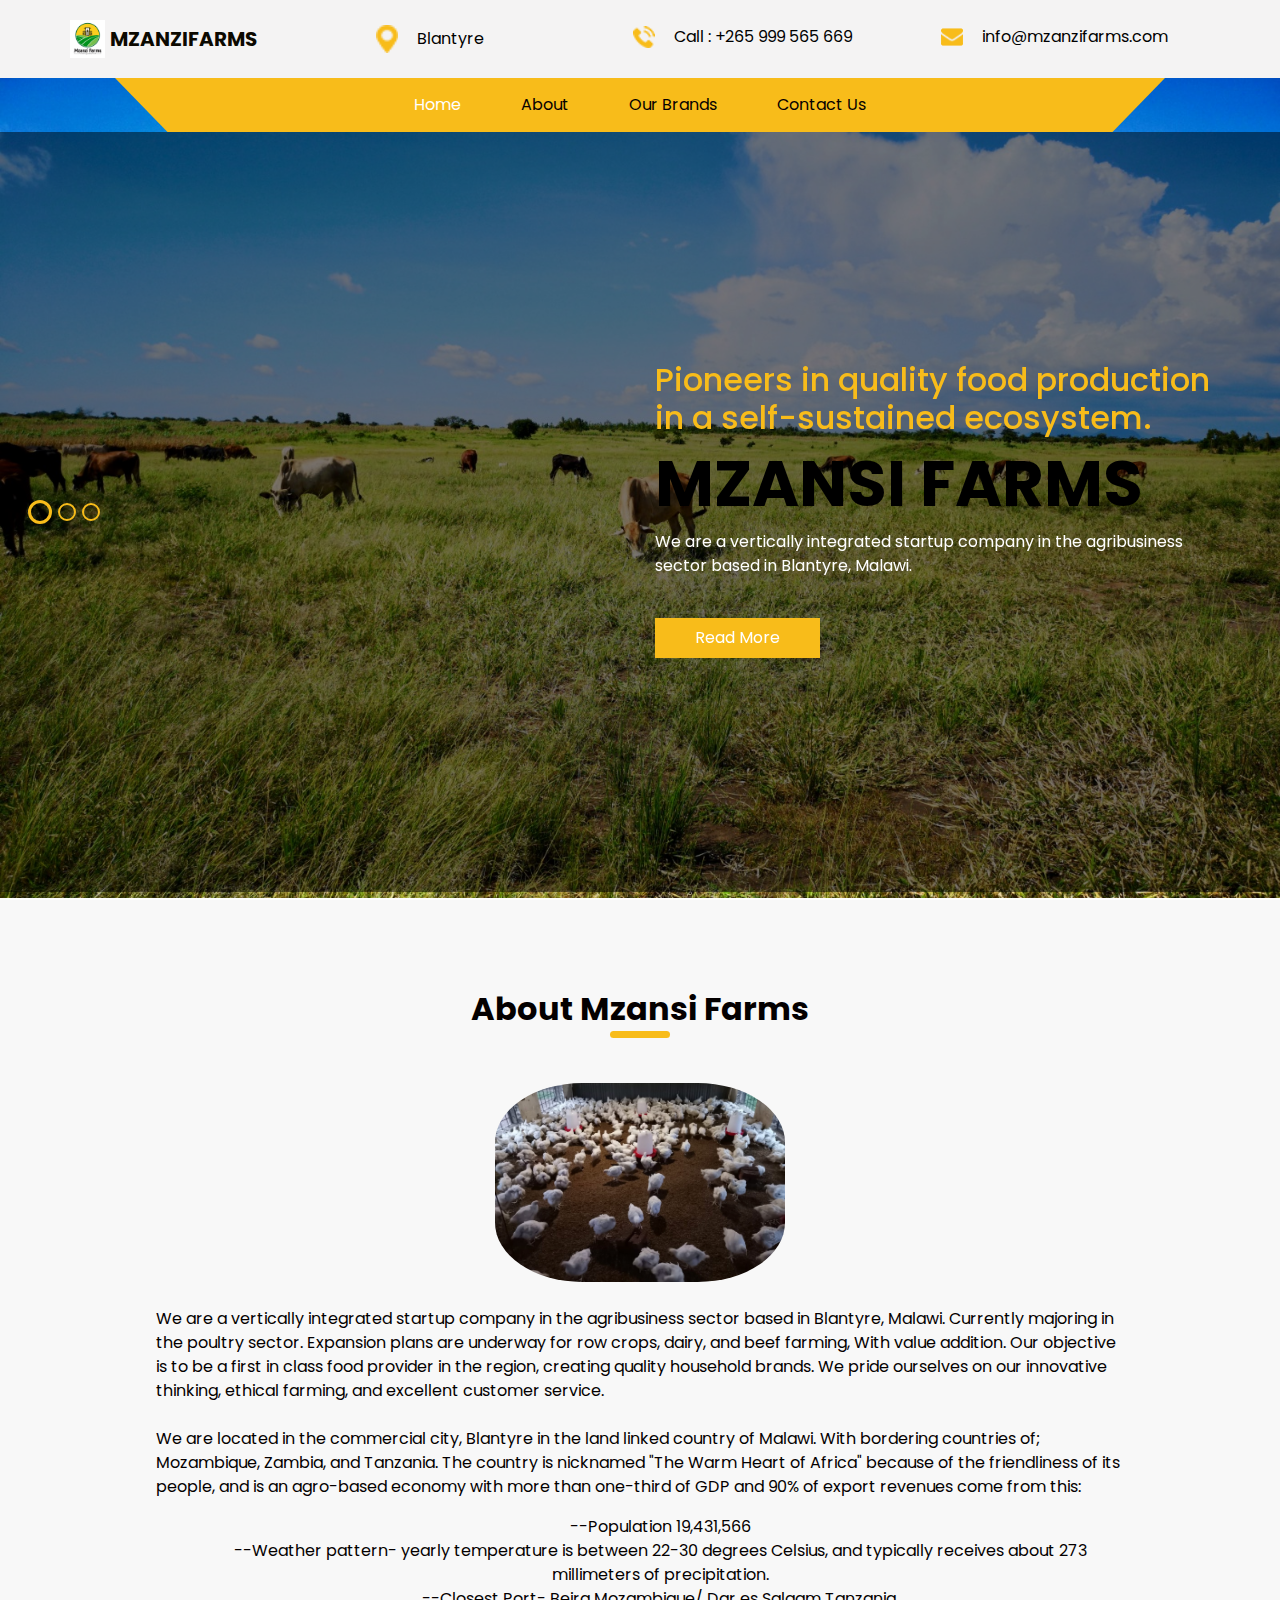
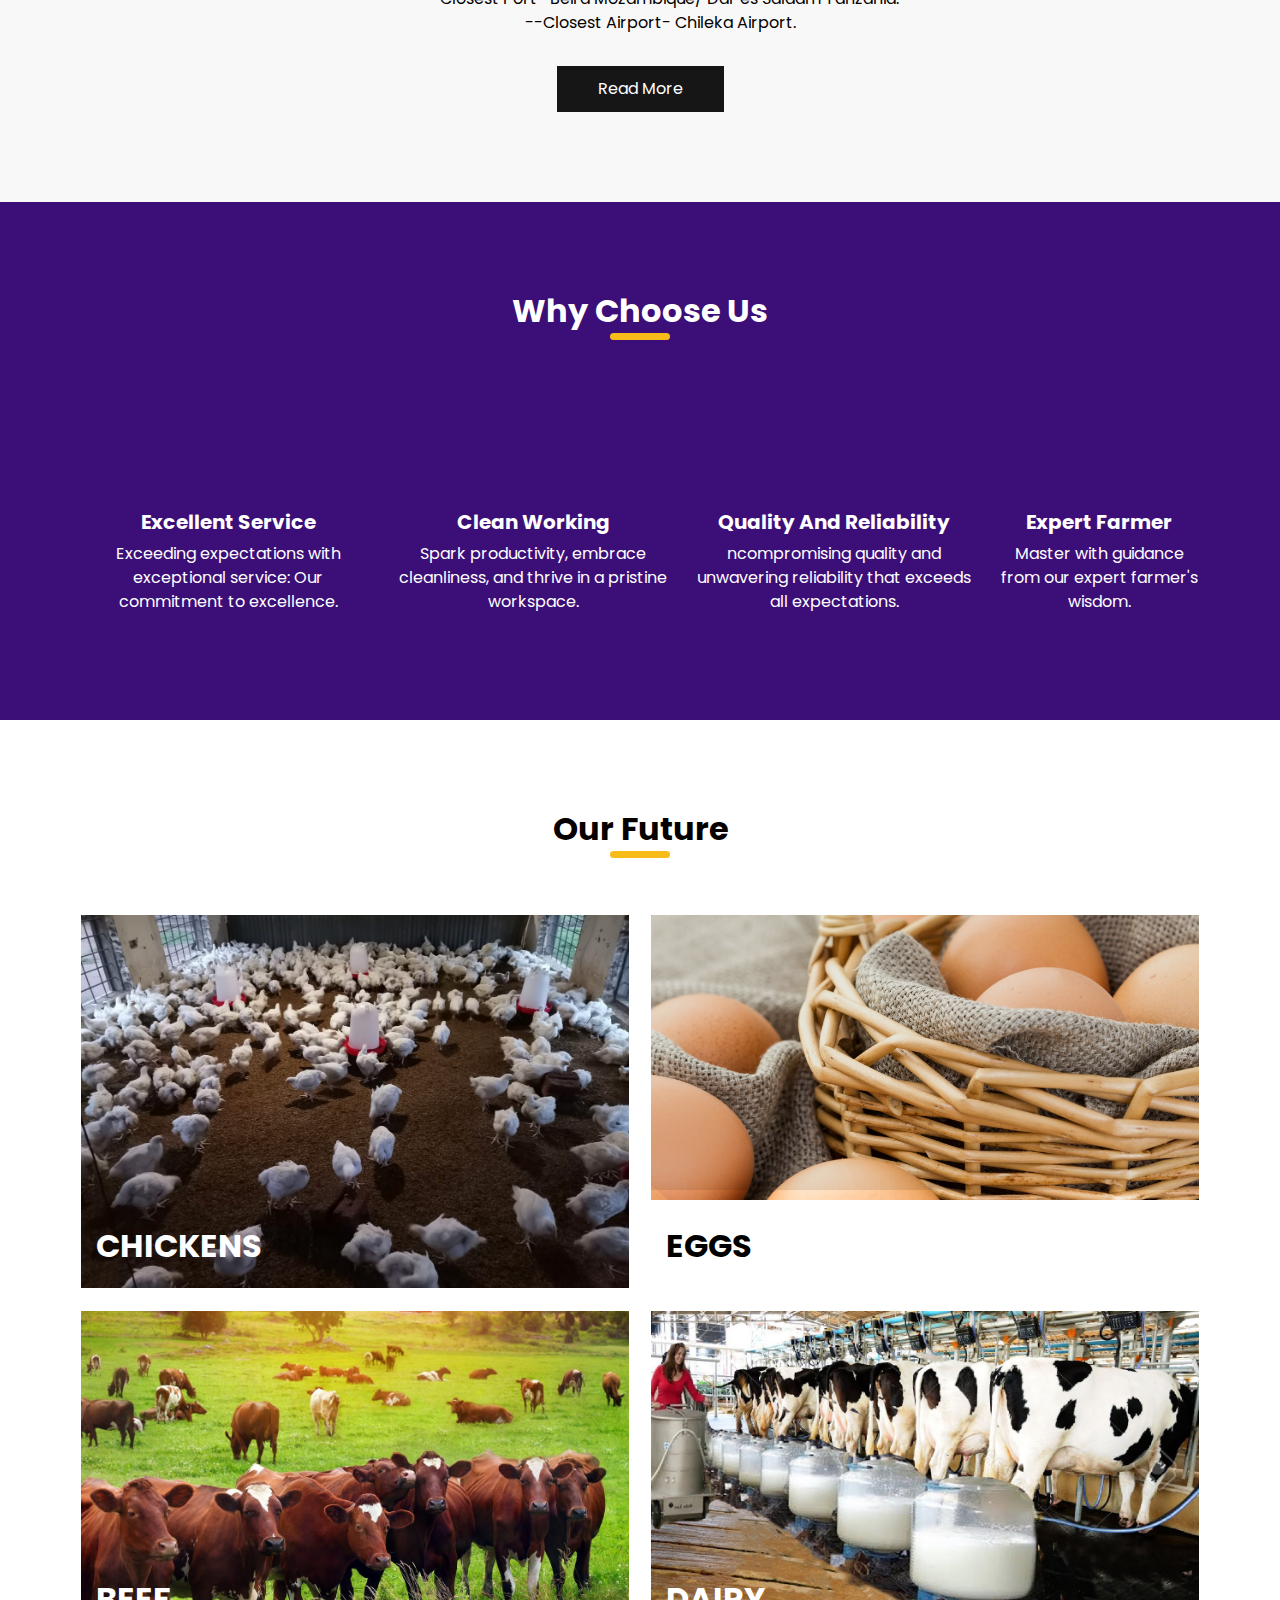
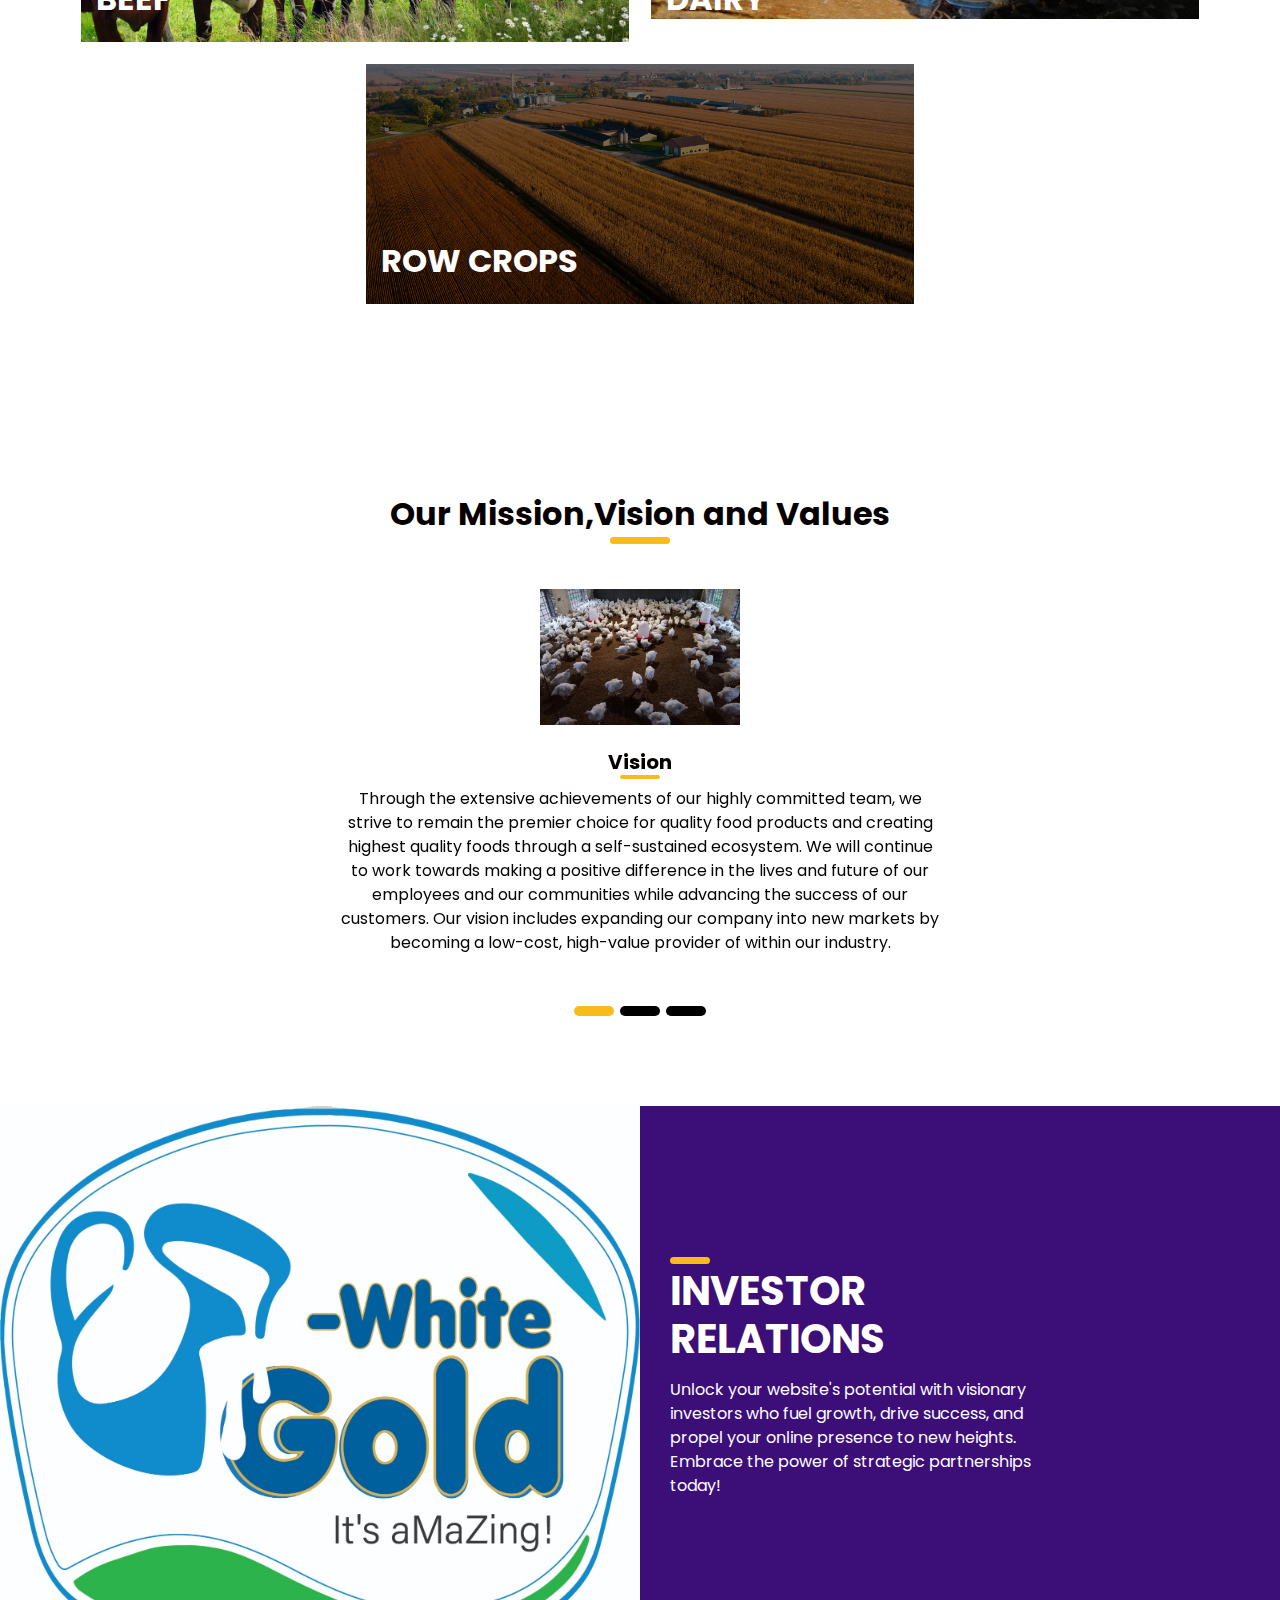
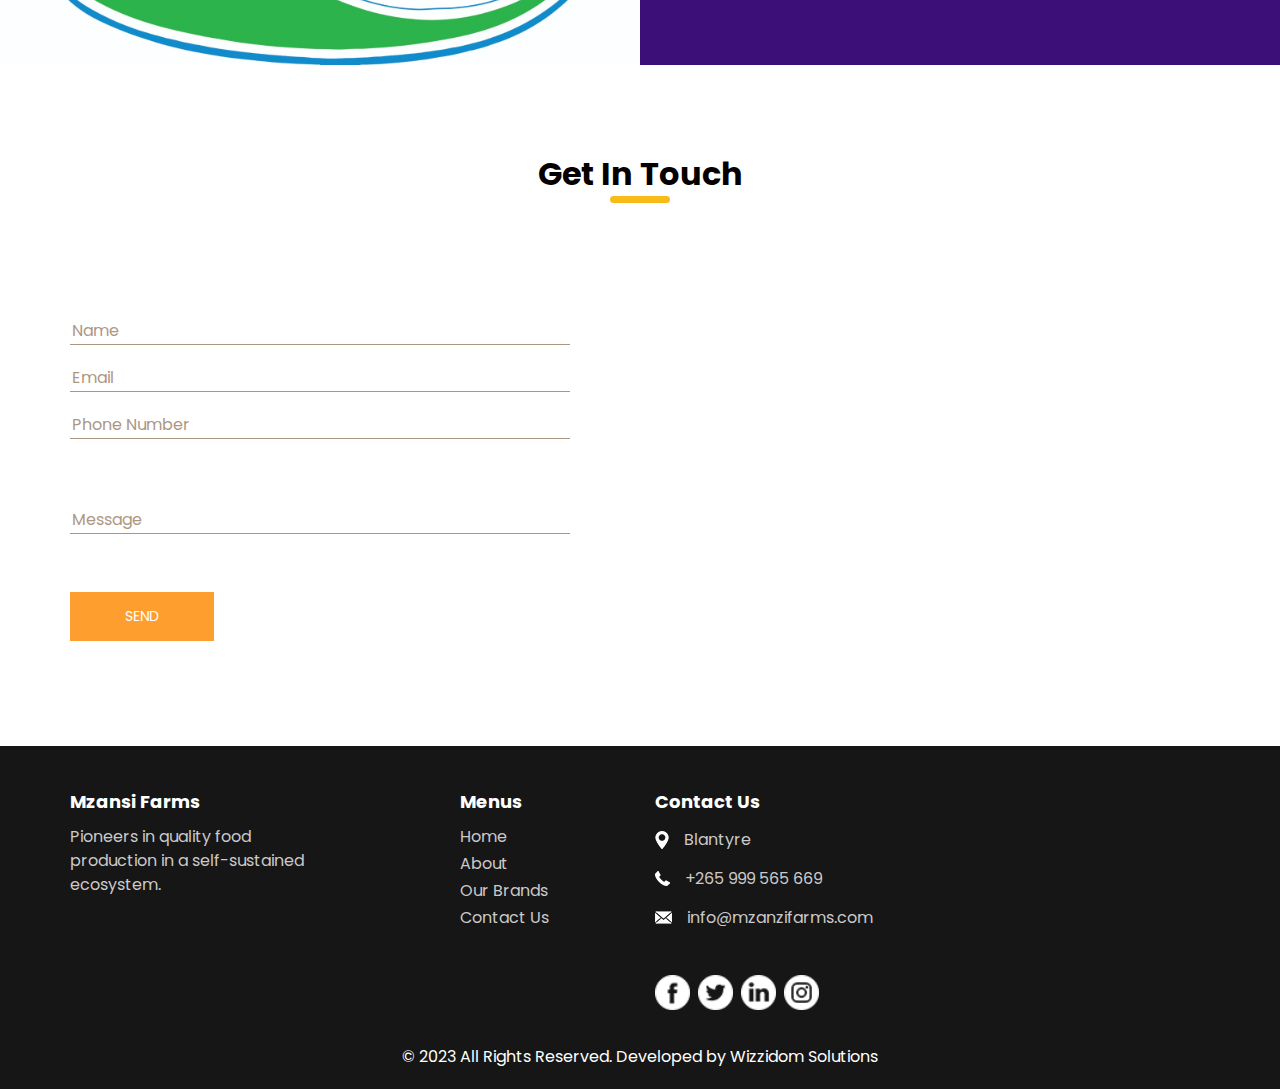
==== index.html @ f7528b9f "Add files via upload" ====
<!DOCTYPE html>
<html>

<head>
  <!-- Basic -->
  <meta charset="utf-8" />
  <meta http-equiv="X-UA-Compatible" content="IE=edge" />
  <!-- Mobile Metas -->
  <meta name="viewport" content="width=device-width, initial-scale=1, shrink-to-fit=no" />
  <!-- Site Metas -->
  <meta name="keywords" content="" />
  <meta name="description" content="" />
  <meta name="author" content="" />

  <title>Mzansi Farms</title>

  <!-- slider stylesheet -->
  <link rel="stylesheet" type="text/css"
    href="https://cdnjs.cloudflare.com/ajax/libs/OwlCarousel2/2.1.3/assets/owl.carousel.min.css" />

  <!-- bootstrap core css -->
  <link rel="stylesheet" type="text/css" href="css/bootstrap.css" />

  <!-- fonts style -->
  <link href="https://fonts.googleapis.com/css?family=Baloo+Chettan|Dosis:400,600,700|Poppins:400,600,700&display=swap"
    rel="stylesheet" />
  <!-- Custom styles for this template -->
  <link href="css/style.css" rel="stylesheet" />
  <!-- responsive style -->
  <link href="css/responsive.css" rel="stylesheet" />
</head>

<body>
  <div class="hero_area">
    <!-- header section strats -->
    <header class="header_section">
      <div class="container">
        <nav class="navbar navbar-expand-lg custom_nav-container">
          <a class="navbar-brand" href="index.html">
            <img src="images/ac6ddec0-a27c-4e55-ad0d-81074ef2fc40.jpeg" width="500%" alt="" />
            <span>
              mzanzifarms
            </span>
          </a>
          <div class="contact_nav" id="">
            <ul class="navbar-nav ">
              <li class="nav-item">
                <a class="nav-link" href="service.html">
                  <img src="images/location.png" alt="" />
                  <span>Blantyre</span>
                </a>
              </li>
              <li class="nav-item">
                <a class="nav-link" href="service.html">
                  <img src="images/call.png" alt="" />
                  <span>Call : +265 999 565 669</span>
                </a>
              </li>
              <li class="nav-item">
                <a class="nav-link" href="service.html">
                  <img src="images/envelope.png" alt="" />
                  <span>info@mzanzifarms.com</span>
                </a>
              </li>
            </ul>
          </div>
        </nav>
      </div>

    </header>
    <!-- end header section -->
    <!-- slider section -->
    <section class=" slider_section position-relative">
      <div class="container">
        <div class="custom_nav2">
          <nav class="navbar navbar-expand-lg custom_nav-container ">
            <button class="navbar-toggler" type="button" data-toggle="collapse" data-target="#navbarSupportedContent"
              aria-controls="navbarSupportedContent" aria-expanded="false" aria-label="Toggle navigation">
              <span class="navbar-toggler-icon"></span>
            </button>

            <div class="collapse navbar-collapse" id="navbarSupportedContent">
              <div class="d-flex  flex-column flex-lg-row align-items-center">
                <ul class="navbar-nav  ">
                  <li class="nav-item active">
                    <a class="nav-link" href="index.html">Home <span class="sr-only">(current)</span></a>
                  </li>
                  <li class="nav-item">
                    <a class="nav-link" href="#about">About </a>
                  </li>
                  <li class="nav-item">
                    <a class="nav-link" href="service.html">Our Brands </a>
                  </li>
                  <li class="nav-item">
                    <a class="nav-link" href="#contact">Contact Us</a>
                  </li>
                 
                </ul>
              
              </div>
            </div>
          </nav>
        </div>
      </div>
      <div class="slider_container">
        <div id="carouselExampleIndicators" class="carousel slide" data-ride="carousel">
          <ol class="carousel-indicators">
            <li data-target="#carouselExampleIndicators" data-slide-to="0" class="active"></li>
            <li data-target="#carouselExampleIndicators" data-slide-to="1"></li>
            <li data-target="#carouselExampleIndicators" data-slide-to="2"></li>
          </ol>
          <div class="carousel-inner">
            <div class="carousel-item active">
              <div class="container">
                <div class="row">
                  <div class="col-lg-6 col-md-7 offset-md-6 offset-md-5">
                    <div class="detail-box">
                      <h2>
                        Pioneers in quality food production in a self-sustained ecosystem.
                      </h2>
                      <h1>
                        MZANSI FARMS
                      </h1>
                      <p style="color : white">
                        We are a vertically integrated startup company in the agribusiness sector based in Blantyre, Malawi.
                      </p>
                      <div class="btn-box">
                        <a href="#about" class="btn-1">
                          Read More
                        </a>
                        <!-- <a href="" class="btn-2">
                          Get A Quote
                        </a> -->
                      </div>
                    </div>
                  </div>
                </div>
              </div>
            </div>
            <div class="carousel-item ">
              <div class="container">
                <div class="row">
                  <div class="col-lg-6 col-md-7 offset-md-6 offset-md-5">
                    <div class="detail-box">
                      <h2>
                        Pioneers in quality food production in a self-sustained ecosystem.
                      </h2>
                      <h1>
                        MZANSI FARMS
                      </h1>
                      <p style="color: white;">
                        We are a vertically integrated startup company in the agribusiness sector based in Blantyre, Malawi.
                      </p>
                      <div class="btn-box">
                        <a href="#about" class="btn-1">
                          Read More
                        </a>
                        <!-- <a href="" class="btn-2">
                          Get A Quote
                        </a> -->
                      </div>
                    </div>
                  </div>
                </div>
              </div>
            </div>
            <div class="carousel-item ">
              <div class="container">
                <div class="row">
                  <div class="col-lg-6 col-md-7 offset-md-6 offset-md-5">
                    <div class="detail-box">
                      <h2>
                        Pioneers in quality food production in a self-sustained ecosystem.
                      </h2>
                      <h1>
                        MZANSI FARMS
                      </h1>
                      <p style="color: white" >
                        We are a vertically integrated startup company in the agribusiness sector based in Blantyre, Malawi.
                      </p>
                      <div class="btn-box">
                        <a href="#about" class="btn-1">
                          Read More
                        </a>
                        <!-- <a href="" class="btn-2">
                          Get A Quote
                        </a> -->
                      </div>
                    </div>
                  </div>
                </div>
              </div>
            </div>
          </div>
        </div>
      </div>
    </section>
    <!-- end slider section -->
  </div>


  <!-- about section -->

  <section class="about_section layout_padding" id="about">
    <div class="container">
      <div class="heading_container">
        <h2>
          About Mzansi Farms
        </h2>
      </div>
      <div class="box">
        <div class="img-box">
          <img src="images/WhatsApp Image 2023-05-08 at 6.39.23 PM (1).jpeg" width="30%" alt="" style="border-radius: 30%;">
        </div>
        <div class="detail-box">
          <p style="text-align: left;">
            We are a vertically integrated startup company in the agribusiness sector based in Blantyre, Malawi. Currently majoring in the poultry sector.
Expansion plans are underway for row crops, dairy, and beef farming, With value addition.
Our objective is to be a first in class food provider in the region, creating quality household brands. We pride ourselves on our innovative thinking, ethical farming, and excellent customer service. 
<br><br>
We are located in the commercial city, Blantyre in the land linked country of Malawi. With bordering countries of; Mozambique, Zambia, and Tanzania. The country is nicknamed "The Warm Heart of Africa" because of the friendliness of its people, and is an agro-based economy with more than one-third of GDP and 90% of export revenues come from this:
<ul style="list-style: none;">
  <li>--Population 19,431,566  </li>
  <li>--Weather pattern- yearly temperature is between 22-30 degrees Celsius, and typically receives about 273 millimeters of precipitation.</li>
  <li>--Closest Port- Beira Mozambique/ Dar es Salaam Tanzania.</li>
  <li>--Closest Airport- Chileka Airport. </li>
</ul>        
</p>
          <a href="about.html">
            Read More
          </a>
        </div>
      </div>
    </div>
  </section>
  <!-- end about section -->




  <!-- Us section -->

  <section class="us_section layout_padding">
    <div class="container">
      <div class="heading_container">
        <h2>
          Why Choose Us
        </h2>
      </div>
      <div class="us_container">
        <div class="box">
          <div class="img-box">
            <img src="https://wizzidom.github.io/agri/images/icon4.png" alt="">
          </div>
          <div class="detail-box">
            <h5>
              Excellent Service
            </h5>
            <p>
              Exceeding expectations with exceptional service: Our commitment to excellence.
            </p>
          </div>
        </div>
        <div class="box">
          <div class="img-box">
            <img src="https://wizzidom.github.io/agri/images/icon2.png" alt="">
          </div>
          <div class="detail-box">
            <h5>
              Clean Working
            </h5>
            <p>
              Spark productivity, embrace cleanliness, and thrive in a pristine workspace.
            </p>
          </div>
        </div>
        <div class="box">
          <div class="img-box">
            <img src="https://wizzidom.github.io/agri/images/icon3.png" alt="">
          </div>
          <div class="detail-box">
            <h5>
              Quality And Reliability
            </h5>
            <p>
              ncompromising quality and unwavering reliability that exceeds all expectations.
            </p>
          </div>
        </div>
        <div class="box">
          <div class="img-box">
            <img src="https://wizzidom.github.io/agri/images/icon1.png" alt="">
          </div>
          <div class="detail-box">
            <h5>
              Expert Farmer
            </h5>
            <p>
              Master with guidance from our expert farmer's wisdom.
            </p>
          </div>
        </div>
      </div>
    </div>
  </section>

  <!-- end us section -->
  <!-- service section -->



  <section class="service_section layout_padding">

    <div class="container">
      <div class="heading_container">
        <h2>
          Our Future
        </h2>
      </div>
      <div class="service_container">
        <div class="box">
          <img src="images/WhatsApp Image 2023-05-08 at 6.39.23 PM (1).jpeg" alt="">
          <h6 class="visible_heading" style="font-size: 2em;">
            Chickens
          </h6>
          <div class="link_box">
            <a href="">
              <img src="images/link.png" alt="">
            </a>
            <h6 >
              Chickens
            </h6>
          </div>
        </div>
        <div class="box">
          <img src="images/slider3.jpg" alt="">
          <h6 class="visible_heading" style="color: black; font-size: 2em;">
            Eggs
          </h6>
          <div class="link_box">
            <a href="">
              <img src="images/link.png" alt="">
            </a>
            <h6>
              Eggs
            </h6>
          </div>
        </div>
        <div class="box">
          <img src="images/beef-cattle-ranching-farming.jpg" alt="">
          <h6 class="visible_heading" style="font-size: 2em;">
            Beef
          </h6>
          <div class="link_box">
            <a href="">
              <img src="images/link.png" alt="">
            </a>
            <h6>
              Beef
            </h6>
          </div>
        </div>
        <div class="box">
          <img src="images/Dairy-Farming.jpg" alt="">
          <h6 class="visible_heading" style="font-size: 2em;">
            Dairy
          </h6>
          <div class="link_box">
            <a href="">
              <img src="images/link.png" alt="">
            </a>
            <h6>
              Dairy
            </h6>
          </div>
        </div>
        <div class="box">
          <img src="images/banner.jpg" alt="">
          <h6 class="visible_heading" style="color: white; font-size: 2em;">
            Row Crops
          </h6>
          <div class="link_box">
            <a href="">
              <img src="images/link.png" alt="">
            </a>
            <h6>
              Row Crops
            </h6>
          </div>
        </div>
     
      </div>
    </div>
  </section>
  
  <!-- end service section -->
  <!-- client section -->

  <section class="client_section layout_padding">
    <div class="container">
      <div class="heading_container">
        <h2>
          Our Mission,Vision and Values
        </h2>
      </div>
      <div id="carouselExample2Indicators" class="carousel slide" data-ride="carousel">
        <ol class="carousel-indicators">
          <li data-target="#carouselExample2Indicators" data-slide-to="0" class="active"></li>
          <li data-target="#carouselExample2Indicators" data-slide-to="1"></li>
          <li data-target="#carouselExample2Indicators" data-slide-to="2"></li>
        </ol>
        <div class="carousel-inner">
          <div class="carousel-item active">
            <div class="box">
              <div class="img-box">
                <img src="images/WhatsApp Image 2023-05-08 at 6.39.23 PM (1).jpeg" alt="">
              </div>
              <div class="detail-box">
                <h5>
                  Vision
                </h5>
                <p>
                  Through the extensive achievements of our highly committed team, we strive to remain the premier choice for quality food products and creating highest quality foods through a self-sustained ecosystem. We will continue to work towards making a positive difference in the lives and future of our employees and our communities while advancing the success of our customers. Our vision includes expanding our company into new markets by becoming a low-cost, high-value provider of within our industry.
                </p>
              </div>
            </div>
          </div>
          <div class="carousel-item">
            <div class="box">
              <div class="img-box">
                <img src="images/WhatsApp Image 2023-05-08 at 6.39.22 PM.jpeg" alt="">
              </div>
              <div class="detail-box">
                <h5>
                  Values
                </h5>
                <p>
                  Every action we take is driven by our key values of integrity, respect, commitment, teamwork & excellence.
                  <br><br>Integrity – we build trust and credibility by demonstrating the highest ethical standards, sound judgment, character, and courage in all our actions.
                  <br><br>Respect – we thrive in an inclusive workplace where each employee can contribute fully to our success through collaboration and teamwork. We treat others as we want to be treated, our associates, suppliers, customers, stakeholders, our communities, and our environment.
                  <br><br>Commitment – we take individual responsibility for meeting our shared goals and honoring our commitments to each other, our customers, our communities, our stakeholders, and our environment.
                  <br><br>Teamwork – Individual goals are secondary to team goals.
                  Excellence – Best in our class.
                </p>
              </div>
            </div>
          </div>
          <div class="carousel-item">
            <div class="box">
              <div class="img-box">
                <img src="images/WhatsApp Image 2023-05-08 at 6.39.24 PM.jpeg" alt="">
              </div>
              <div class="detail-box">
                <h5>
                  Mission
                </h5>
                <p>
                  Pioneers in the production of highest quality foods through a self-sustained ecosystem- Where our passion drives our quality.

Our overall mission is to set the standard for quality in the agriculture industry we operate in while maintaining the highest standards in the areas of:
              <br><br>--Customer satisfaction
              <br><br>--Cost
              <br><br>--Employment
              <br><br>--Ethical conduct


<br><br>We believe this mission can best be accomplished by recognizing and meeting our fundamental responsibilities to our customers, employees, suppliers, and community allies. Our promises to them are outlined below:
                </p>
              </div>
            </div>
          </div>
          <div class="carousel-item">
            <div class="box">
              <div class="img-box">
                <img src="images/WhatsApp Image 2023-05-09 at 3.21.57 PM (1).jpeg" alt="">
              </div>
              <div class="detail-box">
                <h5>
                  To Our Customers
                </h5>
                <p>
                  To our customers, we are committed to providing high quality products that meet customer needs and requirements. We recognize that the quality of our products has a powerful impact on our customers buying patterns and reputation. Therefore, we will strive to continuously improve our operations to deliver safe, effective, and timely products that meet the quality expectations of our customers.

                </p>
              </div>
            </div>
          </div>
          <div class="carousel-item">
            <div class="box">
              <div class="img-box">
                <img src="images/WhatsApp Image 2023-05-09 at 3.21.55 PM.jpeg" alt="">
              </div>
              <div class="detail-box">
                <h5>
                  To Our Employees
                </h5>
                <p>
                  We ensure a cooperative partnership among all employees built upon a framework of mutual trust, respect, dignity, and equal opportunity employment. We are committed to selecting capable, team-oriented people and providing them with challenging work in a safe, open, and participatory environment. We seek input to find the best solutions to problems and methods of making improvements in the workplace. We share information, resources, and ideas, and we develop the skills necessary to maintain an exciting work environment where decisions are made at the lowest appropriate level. Employees are actively encouraged to make suggestions for improving our operations and overall quality of work life.
                </p>
              </div>
            </div>
          </div>
          <div class="carousel-item">
            <div class="box">
              <div class="img-box">
                <img src="images/WhatsApp Image 2023-05-08 at 6.39.26 PM.jpeg" alt="">
              </div>
              <div class="detail-box">
                <h5>
                  To Our Suppliers
                </h5>
                <p>
                  We are committed to developing cooperative relationships with our suppliers and other business partners by conducting our affairs in a fair and equitable manner. We believe in practicing and implementing fair-trade policies with all our partners & employees. Our business dealings will focus on recognizing critical mutual interests, including quality, the environment, cost, delivery, and continuous improvement.
                </p>
              </div>
            </div>
          </div>
          <div class="carousel-item">
            <div class="box">
              <div class="img-box">
                <img src="images/WhatsApp Image 2023-05-08 at 6.39.25 PM.jpeg" alt="">
              </div>
              <div class="detail-box">
                <h5>
                  To Our Community
                </h5>
                <p>
                  We firmly believe that a determining factor to our future success and security is the spirit and vitality of our community. Therefore, we are committed to acting as a responsible corporate citizen by actively supporting efforts concerned with the health of our local community, environment, and society.     </p>
              </div>
            </div>
          </div>
        </div>
      </div>

    </div>
  </section>

  <!-- end client section -->

  <!-- result section -->

  <section class="result_section">
    <div class="container-fluid">
      <div class="row">
        <div class="col-md-6 px-0">
          <div class="img-box">
            <img src="images/c4b598d7-2457-4222-a60f-d0d8b9b05203.jpeg" alt="">
          </div>
        </div>
        <div class="col-lg-4 col-md-5">
          <div class="detail-box">
            <h2>
              INVESTOR <br>
              RELATIONS
            </h2>
            <p>
              Unlock your website's potential with visionary investors who fuel growth, drive success, and propel your online presence to new heights. Embrace the power of strategic partnerships today!
            </p>
            <!-- <a href="#">
              More Info
            </a> -->
          </div>
        </div>
      </div>
    </div>
  </section>

  <!-- end result section -->


  <!-- contact section -->
  <section class="contact_section layout_padding" id="contacts">
    <div class="container">
      <div class="heading_container">
        <h2>
          <span>
            Get In Touch
          </span>
        </h2>
      </div>
      <div class="layout_padding2-top">
        <div class="row">
          <div class="col-md-6 ">
            <form action="https://formsubmit.co/info@mzanzifarms.com" method="POST">
              <div class="contact_form-container">
                <div>
                  <div>
                    <input type="text" placeholder="Name" required/>
                  </div>
                  <div>
                    <input type="email" placeholder="Email" required />
                  </div>
                  <div>
                    <input type="text" placeholder="Phone Number" />
                  </div>
                  <div class="mt-5">
                    <input type="text" placeholder="Message" required />
                  </div>
                  <div class="mt-5">
                    <button type="submit">
                      Send
                    </button>
                  </div>
                </div>
              </div>
            </form>
          </div>
          <div class="col-md-6">
            <div class="map_container">
              <div class="map-responsive">
                <iframe
                  src="https://www.google.com/maps/embed/v1/place?key=AIzaSyA0s1a7phLN0iaD6-UE7m4qP-z21pH0eSc&q=Eiffel+Tower+Paris+France"
                  width="600" height="300" frameborder="0" style="border:0; width: 100%; height:100%"
                  allowfullscreen></iframe>
              </div>
            </div>
          </div>
        </div>
      </div>
    </div>
  </section>
  <!-- end contact section -->


  <!-- info section -->

  <section class="info_section layout_padding2-top">
    <div class="container">

    </div>
    <div class="container">
      <div class="row">
        <div class="col-md-3">
          <h6>
             Mzansi Farms
          </h6>
          <p>
            Pioneers in quality food production in a self-sustained ecosystem.
          </p>
        </div>
        <div class="col-md-2 offset-md-1">
          <h6>
            Menus
          </h6>
          <ul>
            <li class=" active">
              <a class="" href="index.html">Home <span class="sr-only">(current)</span></a>
            </li>
            <li class="">
              <a class="" href="#about">About </a>
            </li>
            <li class="">
              <a class="" href="service.html">Our Brands </a>
            </li>
            <li class="">
              <a class="" href="#contacts">Contact Us</a>
            </li>
          
          </ul>
        </div>
        <!-- <div class="col-md-3">
          <h6>
            Useful Links
          </h6>
          <ul>
            <li>
              <a href="">
                Adipiscing
              </a>
            </li>
            <li>
              <a href="">
                Elit, sed
              </a>
            </li>
            <li>
              <a href="">
                do Eiusmod
              </a>
            </li>
            <li>
              <a href="">
                Tempor
              </a>
            </li>
            <li>
              <a href="">
                incididunt
              </a>
            </li>
          </ul>
        </div> -->
        <div class="col-md-3">
          <h6>
            Contact Us
          </h6>
          <div class="info_link-box">
            <a href="">
              <img src="images/location-white.png" alt="">
              <span>  Blantyre</span>
            </a>
            <a href="">
              <img src="images/call-white.png" alt="">
              <span>+265 999 565 669</span>
            </a>
            <a href="">
              <img src="images/mail-white.png" alt="">
              <span> info@mzanzifarms.com</span>
            </a>
          </div>
          <div class="info_social">
            <div>
              <a href="">
                <img src="images/facebook-logo-button.png" alt="">
              </a>
            </div>
            <div>
              <a href="">
                <img src="images/twitter-logo-button.png" alt="">
              </a>
            </div>
            <div>
              <a href="">
                <img src="images/linkedin.png" alt="">
              </a>
            </div>
            <div>
              <a href="">
                <img src="images/instagram.png" alt="">
              </a>
            </div>
          </div>
        </div>
      </div>
    </div>
  </section>

  <!-- end info section -->


  <!-- footer section -->
  <section class="container-fluid footer_section ">
    <p>
      &copy; 2023 All Rights Reserved. Developed by
      <a href="https://wizzidom.github.io/wizzidom">Wizzidom Solutions</a>
    </p>
  </section>
  <!-- footer section -->

  <script type="text/javascript" src="js/jquery-3.4.1.min.js"></script>
  <script type="text/javascript" src="js/bootstrap.js"></script>

  <script>
    function openNav() {
      document.getElementById("myNav").classList.toggle("menu_width");
      document
        .querySelector(".custom_menu-btn")
        .classList.toggle("menu_btn-style");
    }
  </script>
</body>

</html>
---- css/style.css ----
body {
  font-family: "Poppins", sans-serif;
  color: #040000;
  background-color: #ffffff;
}

.layout_padding {
  padding: 90px 0;
}

.layout_padding2 {
  padding: 45px 0;
}

.layout_padding2-top {
  padding-top: 45px;
}

.layout_padding2-bottom {
  padding-bottom: 45px;
}

.layout_padding-top {
  padding-top: 90px;
}

.layout_padding-bottom {
  padding-bottom: 90px;
}

.heading_container {
  display: -webkit-box;
  display: -ms-flexbox;
  display: flex;
  -webkit-box-pack: center;
      -ms-flex-pack: center;
          justify-content: center;
  text-align: center;
  margin-bottom: 45px;
}

.heading_container h2 {
  font-weight: bold;
  display: -webkit-box;
  display: -ms-flexbox;
  display: flex;
  position: relative;
  padding-bottom: 10px;
  margin: 0;
}

.heading_container h2::before {
  content: "";
  position: absolute;
  bottom: 0;
  left: 50%;
  width: 60px;
  height: 7px;
  border-radius: 10px;
  background-color: #f8bc1a;
  -webkit-transform: translateX(-50%);
          transform: translateX(-50%);
}

/*header section*/
.hero_area {
  height: 100vh;
  background: -webkit-gradient(linear, left top, right top, from(rgba(255, 255, 255, 0)), to(rgba(255, 255, 255, 0))), url(../images/hero-bg.jpg);
  background: linear-gradient(to right, rgba(255, 255, 255, 0), rgba(255, 255, 255, 0)), url(../images/hero-bg.jpg);
  background-repeat: no-repeat;
  background-size: cover;
  background-position: right bottom;
}

.sub_page .hero_area {
  height: auto;
}

.sub_page .slider_section {
  background: none;
}

.sub_page.about_page .slider_section {
  background-color: #f8f8f8;
}

.header_section {
  background-color: #f4f3f3;
}

.header_section .nav_container {
  margin: 0 auto;
}

.custom_nav-container .contact_nav {
  width: 95%;
  margin-right: auto;
}

.custom_nav-container .contact_nav .nav-item {
  -webkit-box-flex: 1;
      -ms-flex: 1;
          flex: 1;
}

.custom_nav-container .contact_nav .nav-item .nav-link {
  padding: 0px 25px;
  color: #000000;
  text-align: center;
}

.custom_nav-container .contact_nav .nav-item .nav-link img {
  width: 22px;
  margin-right: 15px;
}

.custom_nav2 {
  padding: 0 45px;
}

.custom_nav2 .custom_nav-container {
  padding: 5px 0;
  
  background-color: #f8bc1a;
  -webkit-clip-path: polygon(0 0, 100% 0%, 95% 100%, 5% 100%);
          clip-path: polygon(0 0, 100% 0%, 95% 100%, 5% 100%);
}

.custom_nav2 .navbar-expand-lg .navbar-nav .nav-item .nav-link {
  padding: 10px 30px;
  color: #070101;
  text-align: center;
  position: relative;
}

.custom_nav2 .navbar-expand-lg .navbar-nav .nav-item.active .nav-link, .custom_nav2 .navbar-expand-lg .navbar-nav .nav-item:hover .nav-link {
  color: #ffffff;
}

.custom_nav2 #navbarSupportedContent {
  -webkit-box-pack: center;
      -ms-flex-pack: center;
          justify-content: center;
}

a,
a:hover,
a:focus {
  text-decoration: none;
}

a:hover,
a:focus {
  color: initial;
}

.btn,
.btn:focus {
  outline: none !important;
  -webkit-box-shadow: none;
          box-shadow: none;
}

.custom_nav-container .nav_search-btn {
  background-image: url(../images/search-icon-black.png);
  background-size: 18px;
  background-repeat: no-repeat;
  width: 35px;
  height: 35px;
  padding: 0;
  border: none;
  margin: 0 40px 0 15px;
  background-position: center;
}

.custom_nav-container .nav_search-btn:hover {
  background-image: url(../images/search-icon.png);
}

.navbar-brand {
  display: -webkit-box;
  display: -ms-flexbox;
  display: flex;
  -webkit-box-align: center;
      -ms-flex-align: center;
          align-items: center;
}

.navbar-brand img {
  width: 35px;
  margin-right: 5px;
}

.navbar-brand span {
  font-size: 20px;
  font-weight: bold;
  color: #0c0900;
  text-transform: uppercase;
}

.custom_nav-container {
  z-index: 99999;
  padding: 15px 0;
}

.custom_nav-container .navbar-toggler {
  outline: none;
}

.custom_nav-container .navbar-toggler .navbar-toggler-icon {
  background-image: url(../images/menu.png);
  background-size: 42px;
}

.custom_nav-container .nav_search-btn {
  margin: auto;
}

/*end header section*/
/* slider section */
.slider_section {
  height: calc(100% - 80px);
  background: url(../images/WhatsApp\ Image\ 2023-05-08\ at\ 6.39.23\ PM.jpeg);
  background-color:rgba(0, 0, 0, 0.5);
  background-size: cover;
}


.slider_section .slider_container {
  background-color:rgba(0, 0, 0, 0.5);
  height: calc(100% - 60px);
  display: -webkit-box;
  display: -ms-flexbox;
  display: flex;
  -webkit-box-align: center;
      -ms-flex-align: center;
          align-items: center;
}

.slider_section #carouselExampleIndicators {
  width: 100%;
}

.slider_section .detail-box h2 {
  color: #f8bc1a;
}

.slider_section .detail-box h1 {
  font-size: 4rem;
  font-weight: bold;
  color: black;
  text-transform: uppercase;
}

.slider_section .detail-box p {
  color: black;
}

.slider_section .detail-box .btn-box {
  display: -webkit-box;
  display: -ms-flexbox;
  display: flex;
  -ms-flex-wrap: wrap;
      flex-wrap: wrap;
  margin-top: 35px;
  margin: 35px -5px 0 -5px;
}

.slider_section .detail-box .btn-box a {
  width: 165px;
  text-align: center;
  margin: 5px;
}

.slider_section .detail-box .btn-box .btn-1 {
  display: inline-block;
  padding: 7px 0;
  background-color: #f8bc1a;
  border: 1px solid #f8bc1a;
  color: #ffffff;
}

.slider_section .detail-box .btn-box .btn-1:hover {
  background-color: transparent;
  color: #f8bc1a;
}

.slider_section .detail-box .btn-box .btn-2 {
  display: inline-block;
  padding: 7px 0;
  background-color: #f4f3f3;
  border: 1px solid #f4f3f3;
  color: #020000;
}

.slider_section .detail-box .btn-box .btn-2:hover {
  background-color: transparent;
  color: #f4f3f3;
}

.slider_section .carousel-indicators {
  bottom: 50%;
  margin: 0;
  -webkit-transform: translateY(50%);
          transform: translateY(50%);
  -webkit-box-align: center;
      -ms-flex-align: center;
          align-items: center;
  -webkit-box-pack: start;
      -ms-flex-pack: start;
          justify-content: flex-start;
  left: 25px;
}

.slider_section .carousel-indicators li {
  width: 14px;
  height: 14px;
  opacity: 1;
  background-color: transparent;
  border: 2px solid #f8bc1a;
  border-radius: 100%;
}

.slider_section .carousel-indicators li.active {
  width: 18px;
  height: 18px;
  border: 3px solid #f8bc1a;
}

.slider_section .number_box {
  width: 50px;
  position: absolute;
  left: 25px;
  top: 50%;
  display: -webkit-box;
  display: -ms-flexbox;
  display: flex;
  -webkit-box-orient: vertical;
  -webkit-box-direction: normal;
      -ms-flex-direction: column;
          flex-direction: column;
  -webkit-box-align: center;
      -ms-flex-align: center;
          align-items: center;
  color: #f8bc1a;
  -webkit-transform: translateY(-50%);
          transform: translateY(-50%);
}

.slider_section .number_box hr {
  border: none;
  width: 1px;
  height: 200px;
  background-color: #f8bc1a;
  margin: 2rem 0;
}

/* end slider section */
.about_section {
  background-color: #f8f8f8;
}

.about_section .box {
  display: -webkit-box;
  display: -ms-flexbox;
  display: flex;
  -webkit-box-orient: vertical;
  -webkit-box-direction: normal;
      -ms-flex-direction: column;
          flex-direction: column;
  -webkit-box-align: center;
      -ms-flex-align: center;
          align-items: center;
  text-align: center;
  width: 85%;
  margin: 0 auto;
}

.about_section .box .img-box img {
  max-width: 100%;
}

.about_section .box .detail-box {
  margin-top: 25px;
}

.about_section .box .detail-box a {
  display: inline-block;
  padding: 10px 40px;
  background-color: #151615;
  border: 1px solid #151615;
  color: #ffffff;
  margin-top: 15px;
}

.about_section .box .detail-box a:hover {
  background-color: transparent;
  color: #151615;
}

.service_section .service_container {
  display: -webkit-box;
  display: -ms-flexbox;
  display: flex;
  -webkit-box-pack: center;
      -ms-flex-pack: center;
          justify-content: center;
  -ms-flex-wrap: wrap;
      flex-wrap: wrap;
}

.service_section .service_container .box {
  position: relative;
  color: #ffffff;
  margin: 1%;
  -ms-flex-preferred-size: 48%;
      flex-basis: 48%;
}

.service_section .service_container .box h6 {
  font-weight: bold;
  text-transform: uppercase;
}

.service_section .service_container .box img {
  width: 100%;
}

.service_section .service_container .box .visible_heading {
  position: absolute;
  bottom: 15px;
  left: 15px;
}

.service_section .service_container .box .link_box {
  display: none;
  -webkit-box-orient: vertical;
  -webkit-box-direction: normal;
      -ms-flex-direction: column;
          flex-direction: column;
  -webkit-box-align: center;
      -ms-flex-align: center;
          align-items: center;
  text-align: center;
  position: absolute;
  top: 50%;
  left: 50%;
  -webkit-transform: translate(-50%, -50%);
          transform: translate(-50%, -50%);
}

.service_section .service_container .box .link_box a {
  display: -webkit-box;
  display: -ms-flexbox;
  display: flex;
  -webkit-box-pack: center;
      -ms-flex-pack: center;
          justify-content: center;
  -webkit-box-align: center;
      -ms-flex-align: center;
          align-items: center;
  width: 45px;
  height: 45px;
  border-radius: 100%;
  background-color: #f8bc1a;
}

.service_section .service_container .box .link_box a img {
  width: 20px;
}

.service_section .service_container .box .link_box a:hover {
  opacity: .9;
}

.service_section .service_container .box .link_box h6 {
  margin-top: 15px;
}

.service_section .service_container .box::before {
  display: none;
  content: "";
  width: 100%;
  height: 100%;
  position: absolute;
  left: 0;
  top: 0;
  background-color: rgba(67, 17, 125, 0.9);
}

.service_section .service_container .box:hover .link_box {
  display: -webkit-box;
  display: -ms-flexbox;
  display: flex;
}

.service_section .service_container .box:hover::before {
  display: block;
}

.service_section .service_container .box:hover .visible_heading {
  display: none;
}

.us_section {
  background-color: #3c0e78;
  color: #ffffff;
}

.us_section .us_container {
  display: -webkit-box;
  display: -ms-flexbox;
  display: flex;
}

.us_section .us_container .box {
  display: -webkit-box;
  display: -ms-flexbox;
  display: flex;
  -webkit-box-orient: vertical;
  -webkit-box-direction: normal;
      -ms-flex-direction: column;
          flex-direction: column;
  -webkit-box-align: center;
      -ms-flex-align: center;
          align-items: center;
  text-align: center;
  margin: 25px 10px 0 10px;
}

.us_section .us_container .box .img-box {
  height: 100px;
  display: -webkit-box;
  display: -ms-flexbox;
  display: flex;
  -webkit-box-align: center;
      -ms-flex-align: center;
          align-items: center;
  -webkit-box-pack: center;
      -ms-flex-pack: center;
          justify-content: center;
}

.us_section .us_container .box .img-box img {
  max-width: 100%;
}

.us_section .us_container .box .detail-box h5 {
  font-weight: bold;
}

.client_section .box {
  display: -webkit-box;
  display: -ms-flexbox;
  display: flex;
  -webkit-box-orient: vertical;
  -webkit-box-direction: normal;
      -ms-flex-direction: column;
          flex-direction: column;
  -webkit-box-align: center;
      -ms-flex-align: center;
          align-items: center;
  text-align: center;
  width: 600px;
  margin: 0 auto;
  margin-bottom: 45px;
}

.client_section .box .img-box {
  width: 200px;
}

.client_section .box .img-box img {
  width: 100%;
}

.client_section .box .detail-box {
  margin-top: 25px;
}

.client_section .box .detail-box h5 {
  font-weight: bold;
  position: relative;
  padding-bottom: 5px;
}

.client_section .box .detail-box h5::before {
  content: "";
  position: absolute;
  bottom: 0;
  left: 50%;
  width: 40px;
  height: 4px;
  border-radius: 10px;
  background-color: #f8bc1a;
  -webkit-transform: translateX(-50%);
          transform: translateX(-50%);
}

.client_section .carousel-indicators {
  margin: 0;
  -webkit-box-pack: center;
      -ms-flex-pack: center;
          justify-content: center;
  bottom: 0;
}

.client_section .carousel-indicators li {
  opacity: 1;
  background-color: #000000;
  width: 40px;
  height: 10px;
  border-radius: 10px;
  background-clip: unset;
  border: none;
}

.client_section .carousel-indicators li.active {
  background-color: #f8bc1a;
}

.result_section {
  color: #ffffff;
  background-color: #3c0e78;
}

.result_section .row {
  -webkit-box-align: center;
      -ms-flex-align: center;
          align-items: center;
}

.result_section .img-box img {
  width: 100%;
}

.result_section .detail-box {
  padding-left: 15px;
}

.result_section .detail-box h2 {
  font-weight: bold;
  font-size: 2.5rem;
  position: relative;
  padding-top: 10px;
}

.result_section .detail-box h2::before {
  content: "";
  position: absolute;
  top: 0;
  left: 0;
  width: 40px;
  height: 7px;
  border-radius: 10px;
  background-color: #f8bc1a;
}

.result_section .detail-box p {
  margin-top: 15px;
}

.result_section .detail-box a {
  display: inline-block;
  padding: 10px 45px;
  background-color: #f8bc1a;
  border: 1px solid #f8bc1a;
  color: #ffffff;
  margin-top: 25px;
}

.result_section .detail-box a:hover {
  background-color: transparent;
  color: #f8bc1a;
}

/* contact section */
.contact_section {
  position: relative;
}

.contact_section .bg-img {
  position: absolute;
  width: 100px;
  top: 50%;
  left: 0;
  -webkit-transform: translateY(-50%);
          transform: translateY(-50%);
}

.contact_section .bg-img img {
  width: 100%;
}

.contact_section .heading_container {
  -webkit-box-pack: center;
      -ms-flex-pack: center;
          justify-content: center;
}

.contact_section .heading_container h2 {
  text-transform: unset;
}

.contact_section input::-webkit-input-placeholder {
  color: #000;
}

.contact_section input:-ms-input-placeholder {
  color: #000;
}

.contact_section input::-ms-input-placeholder {
  color: #000;
}

.contact_section input::placeholder {
  color: #000;
}

.contact_section input {
  border: none;
  outline: none;
  border-bottom: 0.8px solid #ac9784;
  width: 90%;
  margin: 10px 0;
}

.contact_section input::-webkit-input-placeholder {
  color: #ac9784;
}

.contact_section input:-ms-input-placeholder {
  color: #ac9784;
}

.contact_section input::-ms-input-placeholder {
  color: #ac9784;
}

.contact_section input::placeholder {
  color: #ac9784;
}

.contact_form-container {
  padding: 15px 0 15px 0;
}

.contact_form-container button {
  border: none;
  background-color: #fd9e2e;
  color: #fff;
  padding: 14px 55px;
  font-size: 14px;
  text-transform: uppercase;
}

.map_container {
  height: 350px;
}

.map_container .map-responsive {
  height: 100%;
}

/* contact section */
/* info section */
.info_section {
  background-color: #161616;
  color: #ffffff;
}

.info_section h6 {
  font-weight: bold;
}

.info_section .info_form {
  width: 80%;
  margin: 0 auto;
  margin-bottom: 45px;
}

.info_section .info_form h4 {
  text-transform: uppercase;
  text-align: center;
  margin-bottom: 20px;
}

.info_section .info_form form {
  display: -webkit-box;
  display: -ms-flexbox;
  display: flex;
  -webkit-box-align: center;
      -ms-flex-align: center;
          align-items: center;
}

.info_section .info_form form input {
  background-color: #ffffff;
  border: none;
  width: calc(100% - 139px);
  outline: none;
  color: #000000;
  height: 42.4px;
  padding-left: 15px;
}

.info_section .info_form form input ::-webkit-input-placeholder {
  color: #ffffff;
  opacity: 0.2;
}

.info_section .info_form form input :-ms-input-placeholder {
  color: #ffffff;
  opacity: 0.2;
}

.info_section .info_form form input ::-ms-input-placeholder {
  color: #ffffff;
  opacity: 0.2;
}

.info_section .info_form form input ::placeholder {
  color: #ffffff;
  opacity: 0.2;
}

.info_section .info_form form button {
  background-color: #f8bc1a;
  display: inline-block;
  padding: 9px 30px;
  background-color: #f8bc1a;
  border: 1px solid #f8bc1a;
  color: #000000;
  font-size: 15px;
  text-transform: uppercase;
}

.info_section .info_form form button:hover {
  background-color: transparent;
  color: #f8bc1a;
}

.info_section h6 {
  margin-bottom: 12px;
  font-size: 18px;
}

.info_section p {
  color: #cbc9c9;
}

.info_section ul {
  padding: 0;
}

.info_section ul li {
  list-style-type: none;
  margin: 3px 0;
}

.info_section ul li a {
  color: #cbc9c9;
}

.info_section ul li a:hover {
  color: #ffffff;
}

.info_section .info_link-box a {
  display: -webkit-box;
  display: -ms-flexbox;
  display: flex;
  -webkit-box-align: center;
      -ms-flex-align: center;
          align-items: center;
  margin: 15px 0;
}

.info_section .info_link-box a:hover {
  color: #ffffff;
}

.info_section .info_link-box a img {
  margin-right: 15px;
}

.info_section .info_link-box a span {
  color: #cbc9c9;
}

.info_section .info_link-box a:hover span {
  color: #ffffff;
}

.info_section .info_social {
  display: -webkit-box;
  display: -ms-flexbox;
  display: flex;
  margin: 45px auto 15px auto;
}

.info_section .info_social img {
  width: 35px;
  margin-right: 8px;
}

/* end info section */
/* footer section*/
.footer_section {
  background-color: #161616;
  padding: 20px 0;
}

.footer_section p {
  margin: 0;
  text-align: center;
  color: #ffffff;
}

.footer_section a {
  color: #ffffff;
}

/* end footer section*/
/*# sourceMappingURL=style.css.map */
---- css/responsive.css ----
@media (max-width: 1400px) {}

@media (max-width: 1120px) {}

@media (max-width: 992px) {


    .hero_area {
        height: auto;
    }

    .slider_section {
        background-attachment: fixed;
    }

    .custom_nav-container {
        justify-content: center;
    }

    .custom_nav-container .contact_nav {
        display: none;
    }

    .slider_section .detail-box {
        padding: 75px 0;
    }

    .custom_nav2 .navbar-nav {
        margin-top: 10px;
    }
}

@media (max-width: 768px) {


    .slider_section .detail-box {
        text-align: center;
    }

    .slider_section .detail-box .btn-box {
        justify-content: center;
    }

    .slider_section .detail-box {
        padding-bottom: 120px;
    }

    .slider_section .carousel-indicators {

        justify-content: center;
        left: 0;
        bottom: 55px;

    }

    .service_section .service_container .box {
        flex-basis: 100%;
        margin: 2% 0;
    }

    .custom_nav2 {
        padding: 0;
    }

    .us_section .us_container {
        flex-direction: column;
    }

    .client_section .box {
        width: 100%;
    }

    .result_section .detail-box {
        padding: 45px 0 90px 0;
    }

    .contact_section .heading_container {
        margin-bottom: 0;
    }

    .contact_form-container {
        margin-bottom: 30px;
    }

    .contact_section input {
        width: 100%;
    }

    .info_section .row>div {
        margin-bottom: 25px;
        text-align: center;
    }

    .info_section .info_link-box {
        display: flex;
        flex-direction: column;
        align-items: center;
    }

    .info_section .info_social {
        justify-content: center;
    }
}

@media (max-width: 576px) {
    .slider_section .detail-box h1 {
        font-size: 3rem;
    }
}

@media (max-width: 480px) {}

@media (max-width: 400px) {
    .slider_section .detail-box h2 {
        font-size: 1.8rem;
    }

    .slider_section .detail-box h1 {
        font-size: 2.5rem;
    }

    .info_section .info_form form {
        flex-direction: column;
        align-items: center;
    }

    .info_section .info_form form input {
        width: 100%;
        margin-bottom: 10px;
    }


}

@media (max-width: 360px) {}

@media (min-width: 1200px) {
    .container {
        max-width: 1170px;
    }

}
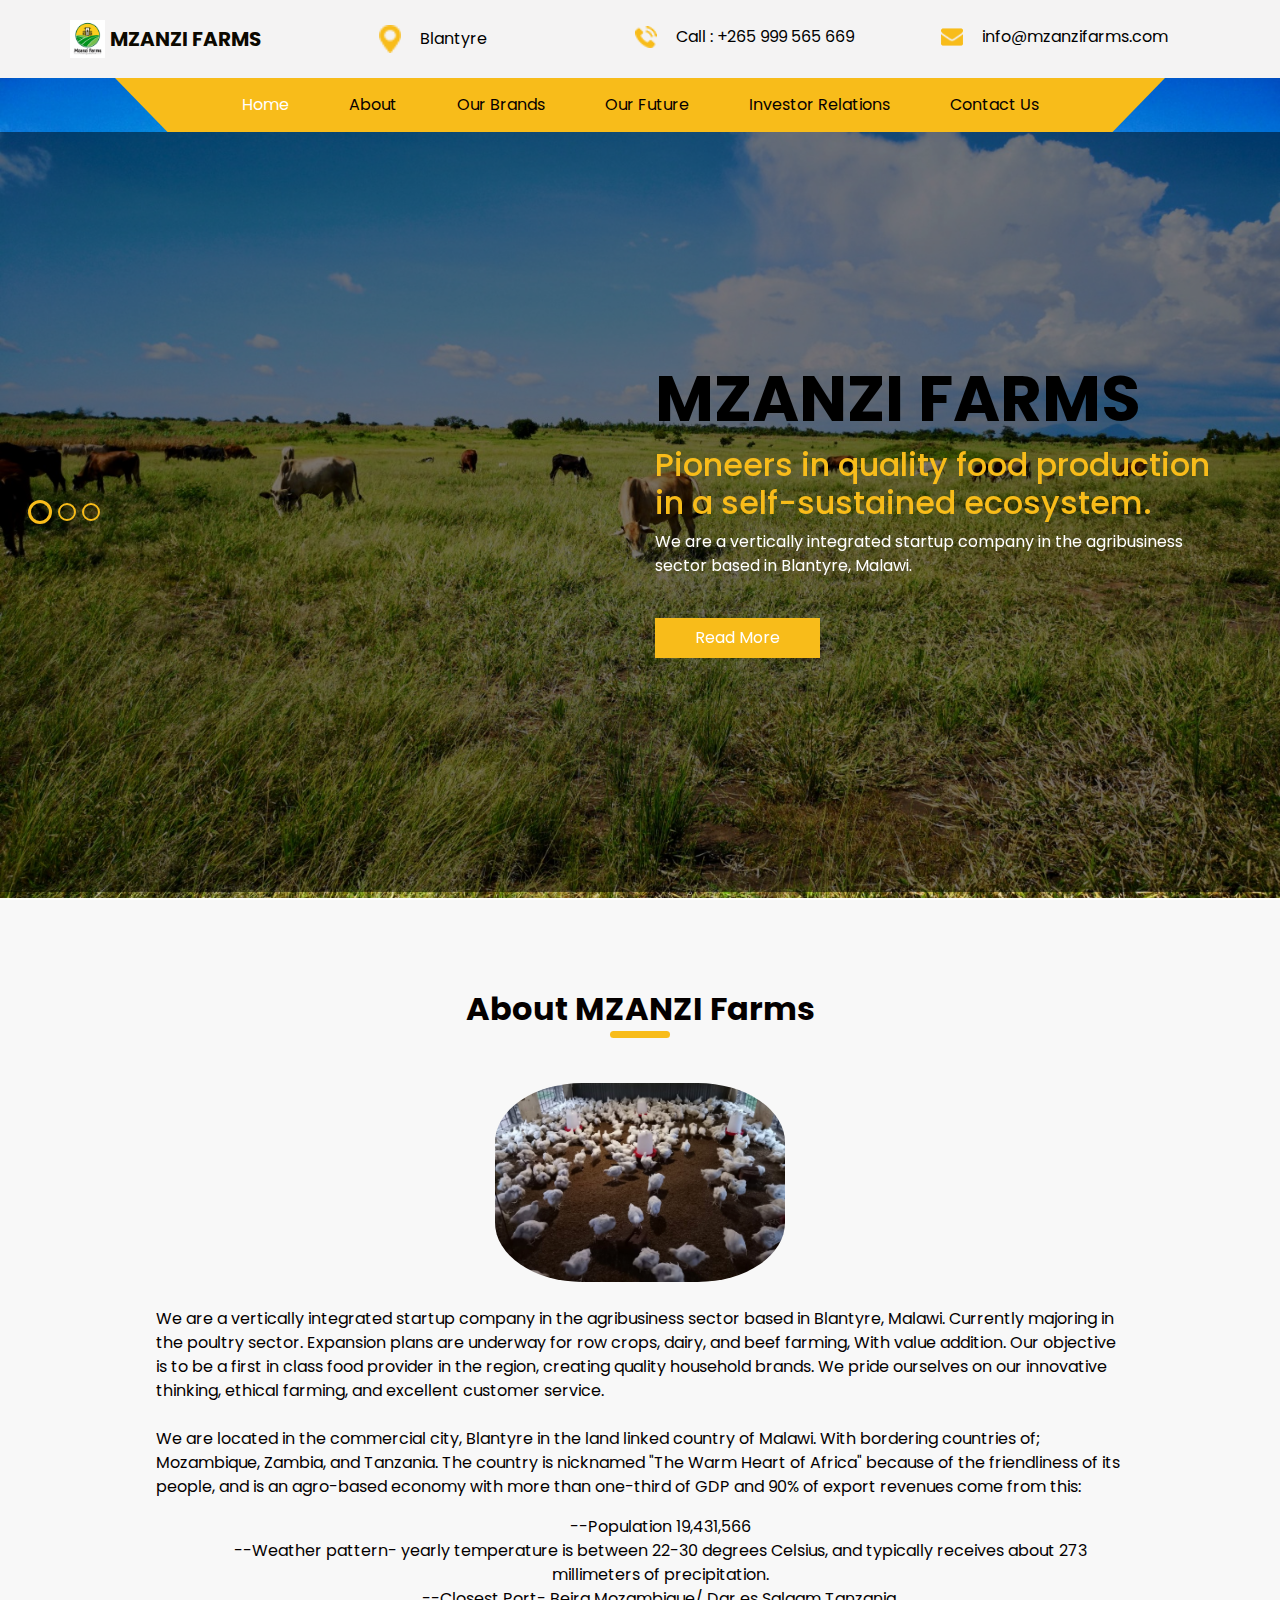
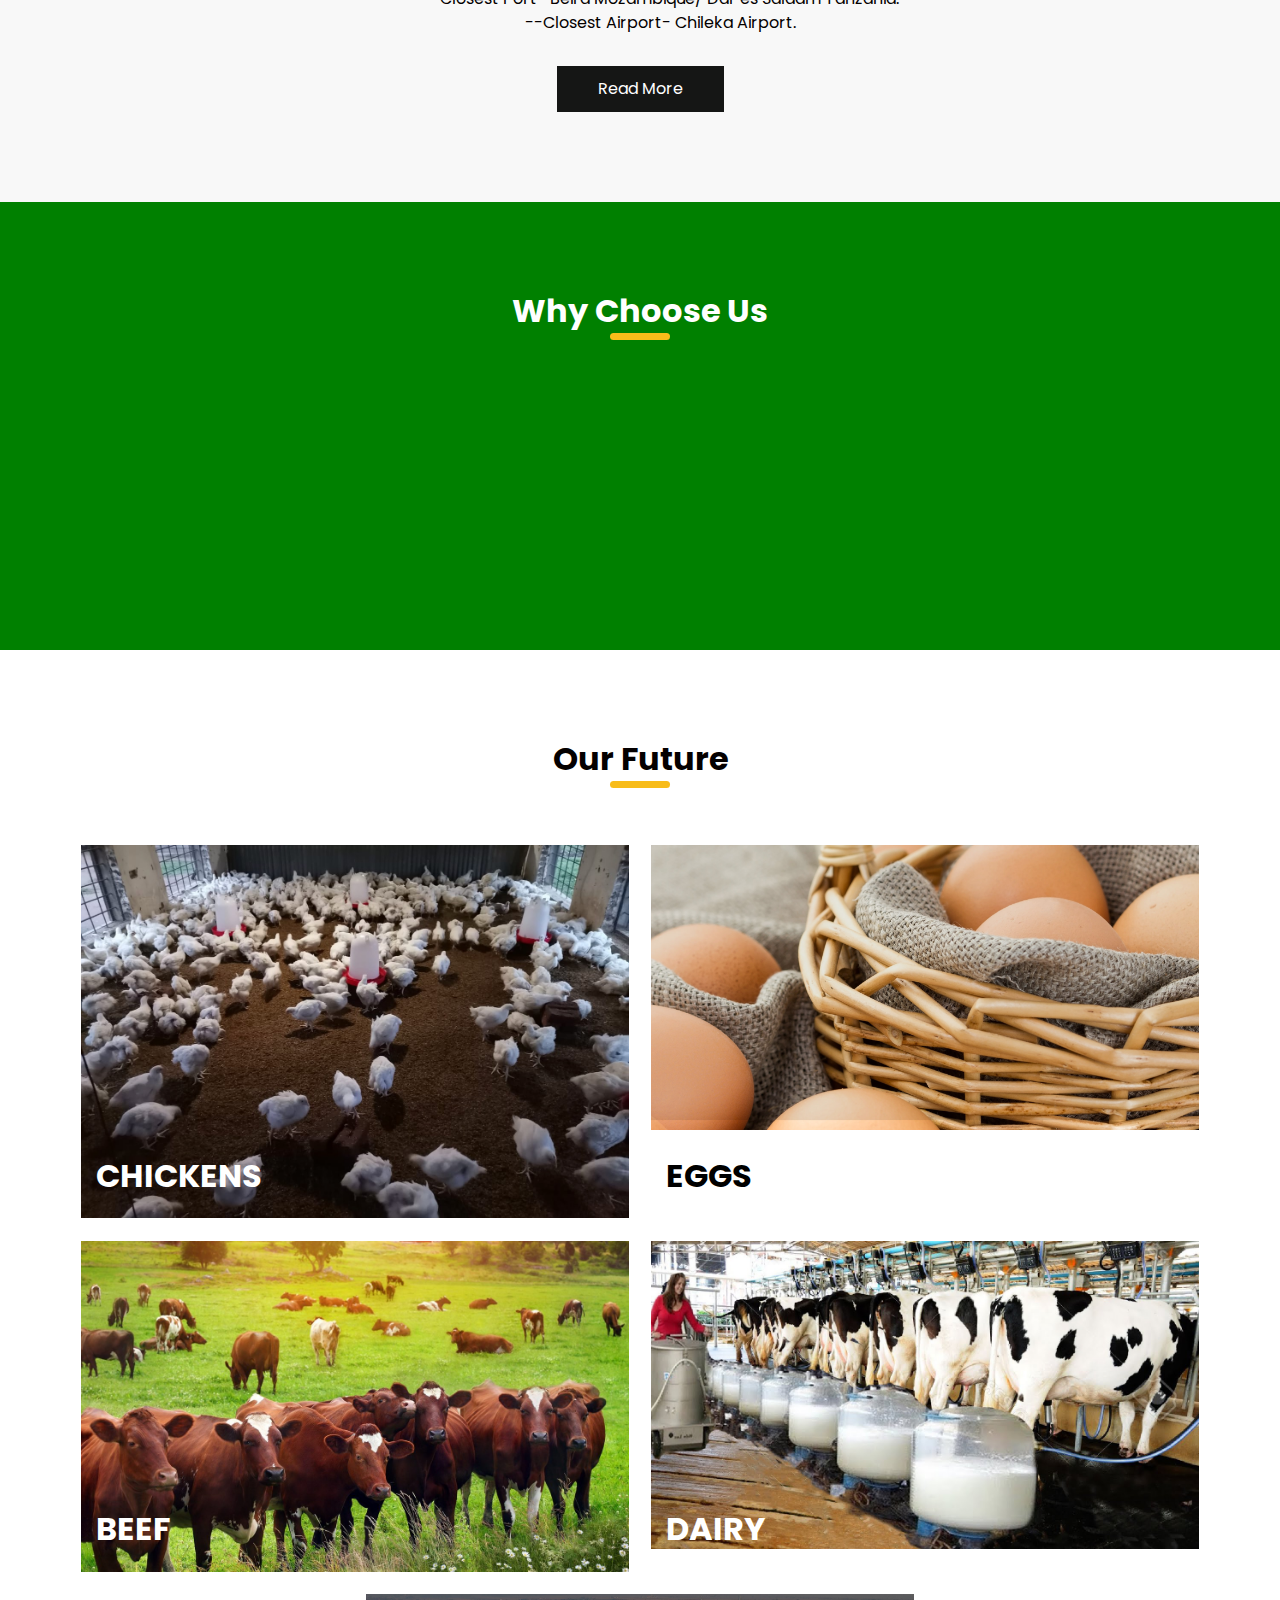
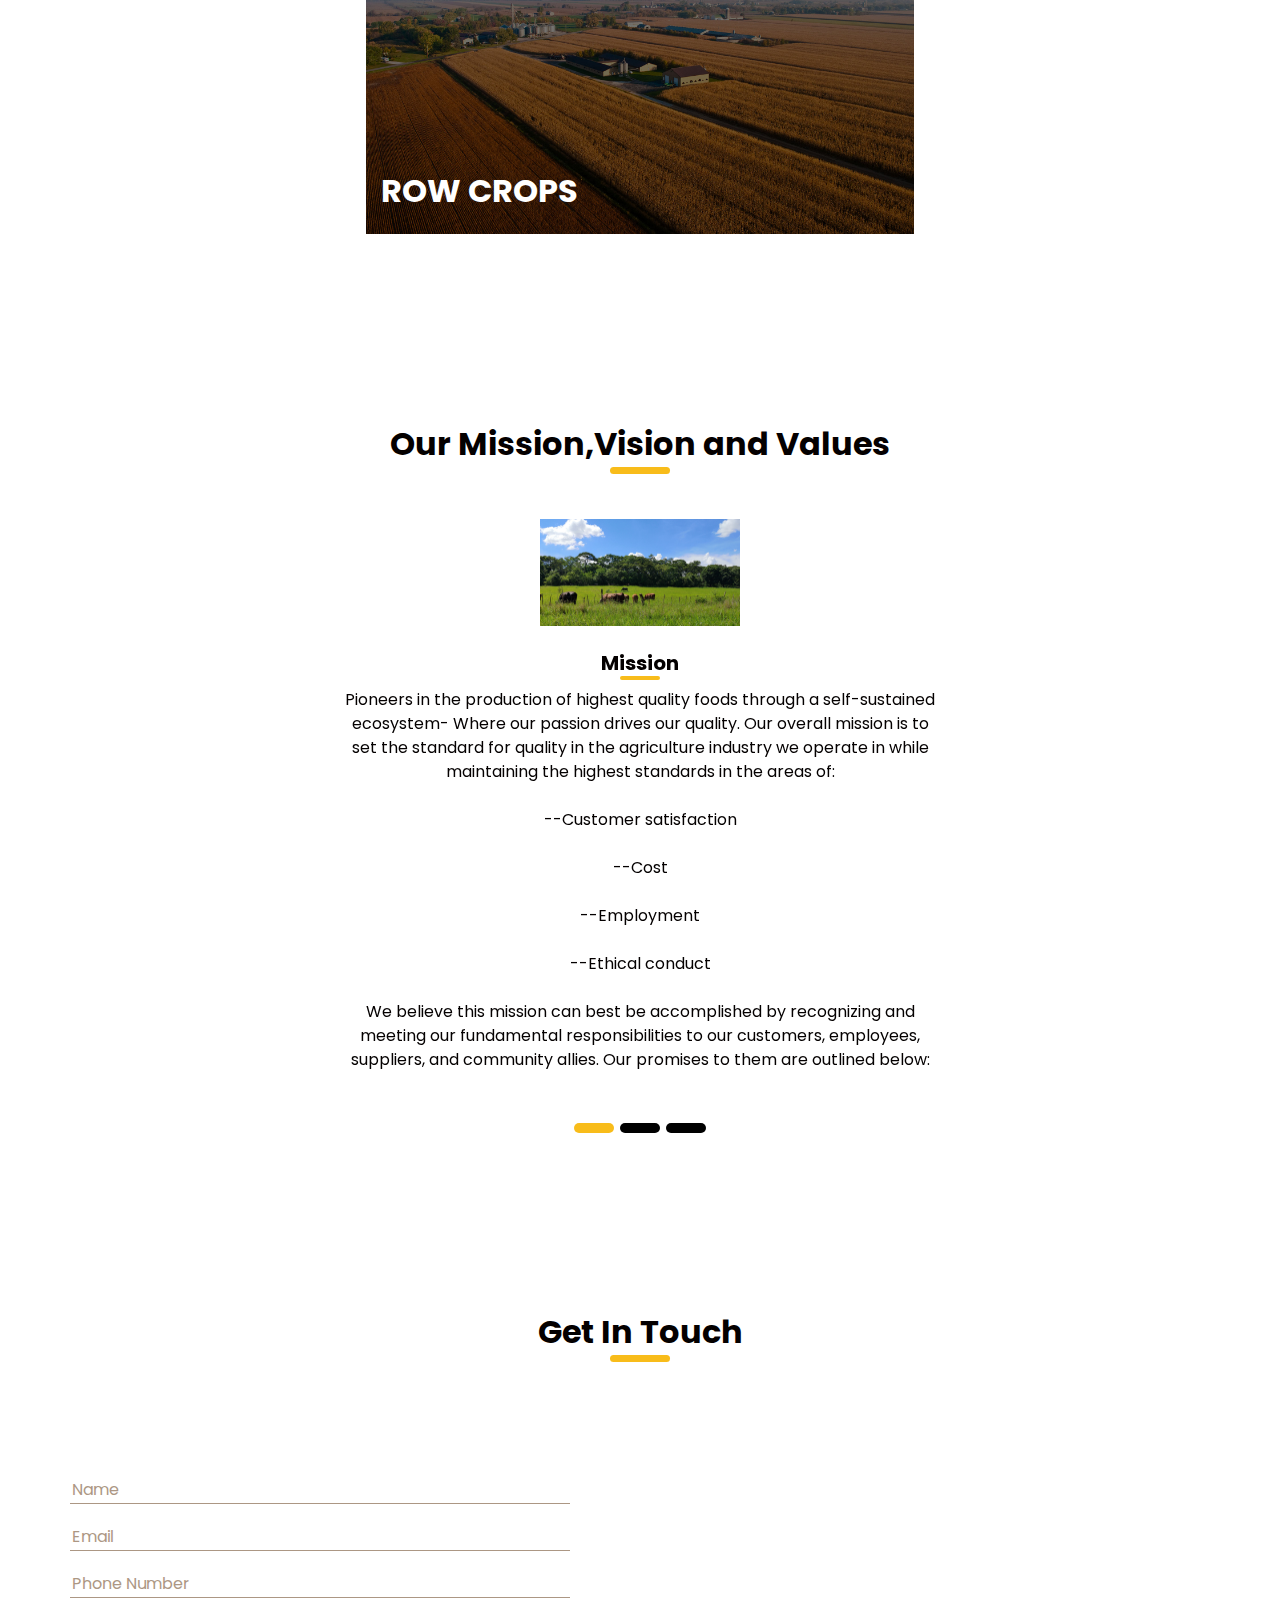
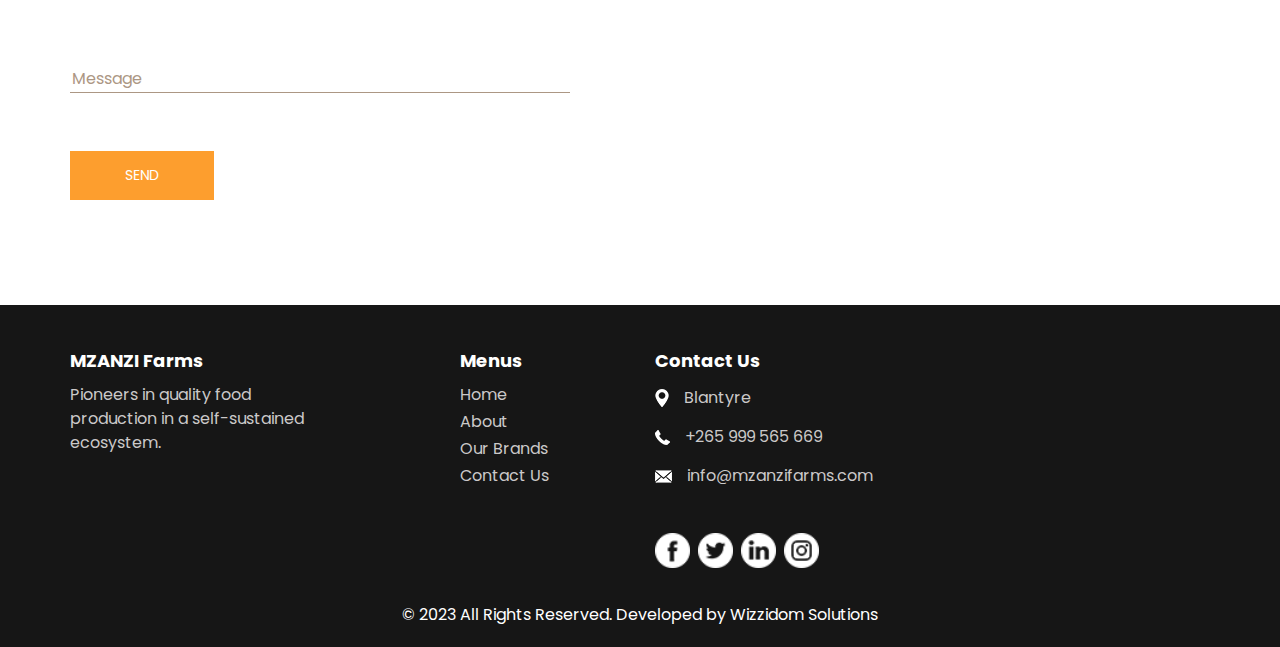
==== commit 0bba0185: "Add files via upload" ====
--- a/index.html
+++ b/index.html
@@ -12,7 +12,7 @@
   <meta name="description" content="" />
   <meta name="author" content="" />
 
-  <title>Mzansi Farms</title>
+  <title>Mzanzi Farms</title>
 
   <!-- slider stylesheet -->
   <link rel="stylesheet" type="text/css"
@@ -39,7 +39,7 @@
           <a class="navbar-brand" href="index.html">
             <img src="images/ac6ddec0-a27c-4e55-ad0d-81074ef2fc40.jpeg" width="500%" alt="" />
             <span>
-              mzanzifarms
+              mzanzi farms
             </span>
           </a>
           <div class="contact_nav" id="">
@@ -92,6 +92,12 @@
                     <a class="nav-link" href="service.html">Our Brands </a>
                   </li>
                   <li class="nav-item">
+                    <a class="nav-link" href="#future">Our Future </a>
+                  </li>
+                  <li class="nav-item">
+                    <a class="nav-link" href="#">Investor Relations </a>
+                  </li>
+                  <li class="nav-item">
                     <a class="nav-link" href="#contact">Contact Us</a>
                   </li>
                  
@@ -115,12 +121,13 @@
                 <div class="row">
                   <div class="col-lg-6 col-md-7 offset-md-6 offset-md-5">
                     <div class="detail-box">
+                      <h1>
+                        MZANZI FARMS
+                      </h1>
                       <h2>
                         Pioneers in quality food production in a self-sustained ecosystem.
                       </h2>
-                      <h1>
-                        MZANSI FARMS
-                      </h1>
+                      
                       <p style="color : white">
                         We are a vertically integrated startup company in the agribusiness sector based in Blantyre, Malawi.
                       </p>
@@ -142,12 +149,13 @@
                 <div class="row">
                   <div class="col-lg-6 col-md-7 offset-md-6 offset-md-5">
                     <div class="detail-box">
+                      <h1>
+                        MZANZI FARMS
+                      </h1>
                       <h2>
                         Pioneers in quality food production in a self-sustained ecosystem.
                       </h2>
-                      <h1>
-                        MZANSI FARMS
-                      </h1>
+                     
                       <p style="color: white;">
                         We are a vertically integrated startup company in the agribusiness sector based in Blantyre, Malawi.
                       </p>
@@ -169,12 +177,13 @@
                 <div class="row">
                   <div class="col-lg-6 col-md-7 offset-md-6 offset-md-5">
                     <div class="detail-box">
+                      <h1>
+                        MZANZI FARMS
+                      </h1>
                       <h2>
                         Pioneers in quality food production in a self-sustained ecosystem.
                       </h2>
-                      <h1>
-                        MZANSI FARMS
-                      </h1>
+                    
                       <p style="color: white" >
                         We are a vertically integrated startup company in the agribusiness sector based in Blantyre, Malawi.
                       </p>
@@ -205,7 +214,7 @@
     <div class="container">
       <div class="heading_container">
         <h2>
-          About Mzansi Farms
+          About MZANZI Farms
         </h2>
       </div>
       <div class="box">
@@ -226,7 +235,7 @@
   <li>--Closest Airport- Chileka Airport. </li>
 </ul>        
 </p>
-          <a href="about.html">
+          <a href="#mission">
             Read More
           </a>
         </div>
@@ -240,7 +249,7 @@
 
   <!-- Us section -->
 
-  <section class="us_section layout_padding">
+  <section class="us_section layout_padding" style="background: green;">
     <div class="container">
       <div class="heading_container">
         <h2>
@@ -250,54 +259,34 @@
       <div class="us_container">
         <div class="box">
           <div class="img-box">
-            <img src="https://wizzidom.github.io/agri/images/icon4.png" alt="">
+            <img src="images/social-removebg-preview.png" alt="">
           </div>
           <div class="detail-box">
-            <h5>
-              Excellent Service
-            </h5>
-            <p>
-              Exceeding expectations with exceptional service: Our commitment to excellence.
-            </p>
+      
           </div>
         </div>
         <div class="box">
           <div class="img-box">
-            <img src="https://wizzidom.github.io/agri/images/icon2.png" alt="">
+            <img src="images/environ-removebg-preview.png" alt="">
           </div>
           <div class="detail-box">
-            <h5>
-              Clean Working
-            </h5>
-            <p>
-              Spark productivity, embrace cleanliness, and thrive in a pristine workspace.
-            </p>
+
           </div>
         </div>
         <div class="box">
           <div class="img-box">
-            <img src="https://wizzidom.github.io/agri/images/icon3.png" alt="">
+            <img src="images/gover-removebg-preview.png" alt="">
           </div>
           <div class="detail-box">
-            <h5>
-              Quality And Reliability
-            </h5>
-            <p>
-              ncompromising quality and unwavering reliability that exceeds all expectations.
-            </p>
+    
           </div>
         </div>
         <div class="box">
           <div class="img-box">
-            <img src="https://wizzidom.github.io/agri/images/icon1.png" alt="">
+            <img src="images/esg-removebg-preview.png" alt="">
           </div>
           <div class="detail-box">
-            <h5>
-              Expert Farmer
-            </h5>
-            <p>
-              Master with guidance from our expert farmer's wisdom.
-            </p>
+         
           </div>
         </div>
       </div>
@@ -309,7 +298,7 @@
 
 
 
-  <section class="service_section layout_padding">
+  <section class="service_section layout_padding" id="future">
 
     <div class="container">
       <div class="heading_container">
@@ -396,7 +385,7 @@
   <!-- end service section -->
   <!-- client section -->
 
-  <section class="client_section layout_padding">
+  <section class="client_section layout_padding" id= "mission">
     <div class="container">
       <div class="heading_container">
         <h2>
@@ -410,7 +399,92 @@
           <li data-target="#carouselExample2Indicators" data-slide-to="2"></li>
         </ol>
         <div class="carousel-inner">
+
           <div class="carousel-item active">
+            <div class="box">
+              <div class="img-box">
+                <img src="images/WhatsApp Image 2023-05-08 at 6.39.24 PM.jpeg" alt="">
+              </div>
+              <div class="detail-box">
+                <h5>
+                  Mission
+                </h5>
+                <p>
+                  Pioneers in the production of highest quality foods through a self-sustained ecosystem- Where our passion drives our quality.
+
+Our overall mission is to set the standard for quality in the agriculture industry we operate in while maintaining the highest standards in the areas of:
+              <br><br>--Customer satisfaction
+              <br><br>--Cost
+              <br><br>--Employment
+              <br><br>--Ethical conduct
+
+
+<br><br>We believe this mission can best be accomplished by recognizing and meeting our fundamental responsibilities to our customers, employees, suppliers, and community allies. Our promises to them are outlined below:
+                </p>
+              </div>
+            </div>
+          </div>
+          <div class="carousel-item">
+            <div class="box">
+              <div class="img-box">
+                <img src="images/WhatsApp Image 2023-05-09 at 3.21.57 PM (1).jpeg" alt="">
+              </div>
+              <div class="detail-box">
+                <h5>
+                  To Our Customers
+                </h5>
+                <p>
+                  To our customers, we are committed to providing high quality products that meet customer needs and requirements. We recognize that the quality of our products has a powerful impact on our customers buying patterns and reputation. Therefore, we will strive to continuously improve our operations to deliver safe, effective, and timely products that meet the quality expectations of our customers.
+
+                </p>
+              </div>
+            </div>
+          </div>
+          <div class="carousel-item">
+            <div class="box">
+              <div class="img-box">
+                <img src="images/WhatsApp Image 2023-05-09 at 3.21.55 PM.jpeg" alt="">
+              </div>
+              <div class="detail-box">
+                <h5>
+                  To Our Employees
+                </h5>
+                <p>
+                  We ensure a cooperative partnership among all employees built upon a framework of mutual trust, respect, dignity, and equal opportunity employment. We are committed to selecting capable, team-oriented people and providing them with challenging work in a safe, open, and participatory environment. We seek input to find the best solutions to problems and methods of making improvements in the workplace. We share information, resources, and ideas, and we develop the skills necessary to maintain an exciting work environment where decisions are made at the lowest appropriate level. Employees are actively encouraged to make suggestions for improving our operations and overall quality of work life.
+                </p>
+              </div>
+            </div>
+          </div>
+          <div class="carousel-item">
+            <div class="box">
+              <div class="img-box">
+                <img src="images/WhatsApp Image 2023-05-08 at 6.39.26 PM.jpeg" alt="">
+              </div>
+              <div class="detail-box">
+                <h5>
+                  To Our Suppliers
+                </h5>
+                <p>
+                  We are committed to developing cooperative relationships with our suppliers and other business partners by conducting our affairs in a fair and equitable manner. We believe in practicing and implementing fair-trade policies with all our partners & employees. Our business dealings will focus on recognizing critical mutual interests, including quality, the environment, cost, delivery, and continuous improvement.
+                </p>
+              </div>
+            </div>
+          </div>
+          <div class="carousel-item">
+            <div class="box">
+              <div class="img-box">
+                <img src="images/WhatsApp Image 2023-05-08 at 6.39.25 PM.jpeg" alt="">
+              </div>
+              <div class="detail-box">
+                <h5>
+                  To Our Community
+                </h5>
+                <p>
+                  We firmly believe that a determining factor to our future success and security is the spirit and vitality of our community. Therefore, we are committed to acting as a responsible corporate citizen by actively supporting efforts concerned with the health of our local community, environment, and society.     </p>
+              </div>
+            </div>
+          </div>
+          <div class="carousel-item">
             <div class="box">
               <div class="img-box">
                 <img src="images/WhatsApp Image 2023-05-08 at 6.39.23 PM (1).jpeg" alt="">
@@ -445,90 +519,7 @@
               </div>
             </div>
           </div>
-          <div class="carousel-item">
-            <div class="box">
-              <div class="img-box">
-                <img src="images/WhatsApp Image 2023-05-08 at 6.39.24 PM.jpeg" alt="">
-              </div>
-              <div class="detail-box">
-                <h5>
-                  Mission
-                </h5>
-                <p>
-                  Pioneers in the production of highest quality foods through a self-sustained ecosystem- Where our passion drives our quality.
-
-Our overall mission is to set the standard for quality in the agriculture industry we operate in while maintaining the highest standards in the areas of:
-              <br><br>--Customer satisfaction
-              <br><br>--Cost
-              <br><br>--Employment
-              <br><br>--Ethical conduct
-
-
-<br><br>We believe this mission can best be accomplished by recognizing and meeting our fundamental responsibilities to our customers, employees, suppliers, and community allies. Our promises to them are outlined below:
-                </p>
-              </div>
-            </div>
-          </div>
-          <div class="carousel-item">
-            <div class="box">
-              <div class="img-box">
-                <img src="images/WhatsApp Image 2023-05-09 at 3.21.57 PM (1).jpeg" alt="">
-              </div>
-              <div class="detail-box">
-                <h5>
-                  To Our Customers
-                </h5>
-                <p>
-                  To our customers, we are committed to providing high quality products that meet customer needs and requirements. We recognize that the quality of our products has a powerful impact on our customers buying patterns and reputation. Therefore, we will strive to continuously improve our operations to deliver safe, effective, and timely products that meet the quality expectations of our customers.
-
-                </p>
-              </div>
-            </div>
-          </div>
-          <div class="carousel-item">
-            <div class="box">
-              <div class="img-box">
-                <img src="images/WhatsApp Image 2023-05-09 at 3.21.55 PM.jpeg" alt="">
-              </div>
-              <div class="detail-box">
-                <h5>
-                  To Our Employees
-                </h5>
-                <p>
-                  We ensure a cooperative partnership among all employees built upon a framework of mutual trust, respect, dignity, and equal opportunity employment. We are committed to selecting capable, team-oriented people and providing them with challenging work in a safe, open, and participatory environment. We seek input to find the best solutions to problems and methods of making improvements in the workplace. We share information, resources, and ideas, and we develop the skills necessary to maintain an exciting work environment where decisions are made at the lowest appropriate level. Employees are actively encouraged to make suggestions for improving our operations and overall quality of work life.
-                </p>
-              </div>
-            </div>
-          </div>
-          <div class="carousel-item">
-            <div class="box">
-              <div class="img-box">
-                <img src="images/WhatsApp Image 2023-05-08 at 6.39.26 PM.jpeg" alt="">
-              </div>
-              <div class="detail-box">
-                <h5>
-                  To Our Suppliers
-                </h5>
-                <p>
-                  We are committed to developing cooperative relationships with our suppliers and other business partners by conducting our affairs in a fair and equitable manner. We believe in practicing and implementing fair-trade policies with all our partners & employees. Our business dealings will focus on recognizing critical mutual interests, including quality, the environment, cost, delivery, and continuous improvement.
-                </p>
-              </div>
-            </div>
-          </div>
-          <div class="carousel-item">
-            <div class="box">
-              <div class="img-box">
-                <img src="images/WhatsApp Image 2023-05-08 at 6.39.25 PM.jpeg" alt="">
-              </div>
-              <div class="detail-box">
-                <h5>
-                  To Our Community
-                </h5>
-                <p>
-                  We firmly believe that a determining factor to our future success and security is the spirit and vitality of our community. Therefore, we are committed to acting as a responsible corporate citizen by actively supporting efforts concerned with the health of our local community, environment, and society.     </p>
-              </div>
-            </div>
-          </div>
+ 
         </div>
       </div>
 
@@ -539,37 +530,13 @@
 
   <!-- result section -->
 
-  <section class="result_section">
-    <div class="container-fluid">
-      <div class="row">
-        <div class="col-md-6 px-0">
-          <div class="img-box">
-            <img src="images/c4b598d7-2457-4222-a60f-d0d8b9b05203.jpeg" alt="">
-          </div>
-        </div>
-        <div class="col-lg-4 col-md-5">
-          <div class="detail-box">
-            <h2>
-              INVESTOR <br>
-              RELATIONS
-            </h2>
-            <p>
-              Unlock your website's potential with visionary investors who fuel growth, drive success, and propel your online presence to new heights. Embrace the power of strategic partnerships today!
-            </p>
-            <!-- <a href="#">
-              More Info
-            </a> -->
-          </div>
-        </div>
-      </div>
-    </div>
-  </section>
+
 
   <!-- end result section -->
 
 
   <!-- contact section -->
-  <section class="contact_section layout_padding" id="contacts">
+  <section class="contact_section layout_padding" id="contact">
     <div class="container">
       <div class="heading_container">
         <h2>
@@ -632,7 +599,7 @@
       <div class="row">
         <div class="col-md-3">
           <h6>
-             Mzansi Farms
+             MZANZI Farms
           </h6>
           <p>
             Pioneers in quality food production in a self-sustained ecosystem.
--- a/css/style.css
+++ b/css/style.css
@@ -529,7 +529,7 @@
 }
 
 .us_section .us_container .box .img-box {
-  height: 100px;
+  height: 150px;
   display: -webkit-box;
   display: -ms-flexbox;
   display: flex;
@@ -542,7 +542,7 @@
 }
 
 .us_section .us_container .box .img-box img {
-  max-width: 100%;
+  width: 100%;
 }
 
 .us_section .us_container .box .detail-box h5 {
--- a/css/responsive.css
+++ b/css/responsive.css
@@ -64,7 +64,12 @@
 
     .us_section .us_container {
         flex-direction: column;
+        margin: 10px 100px 0 120px;
+       
     }
+    .us_section .us_container .box .img-box img {
+        width: 200%;
+      }
 
     .client_section .box {
         width: 100%;
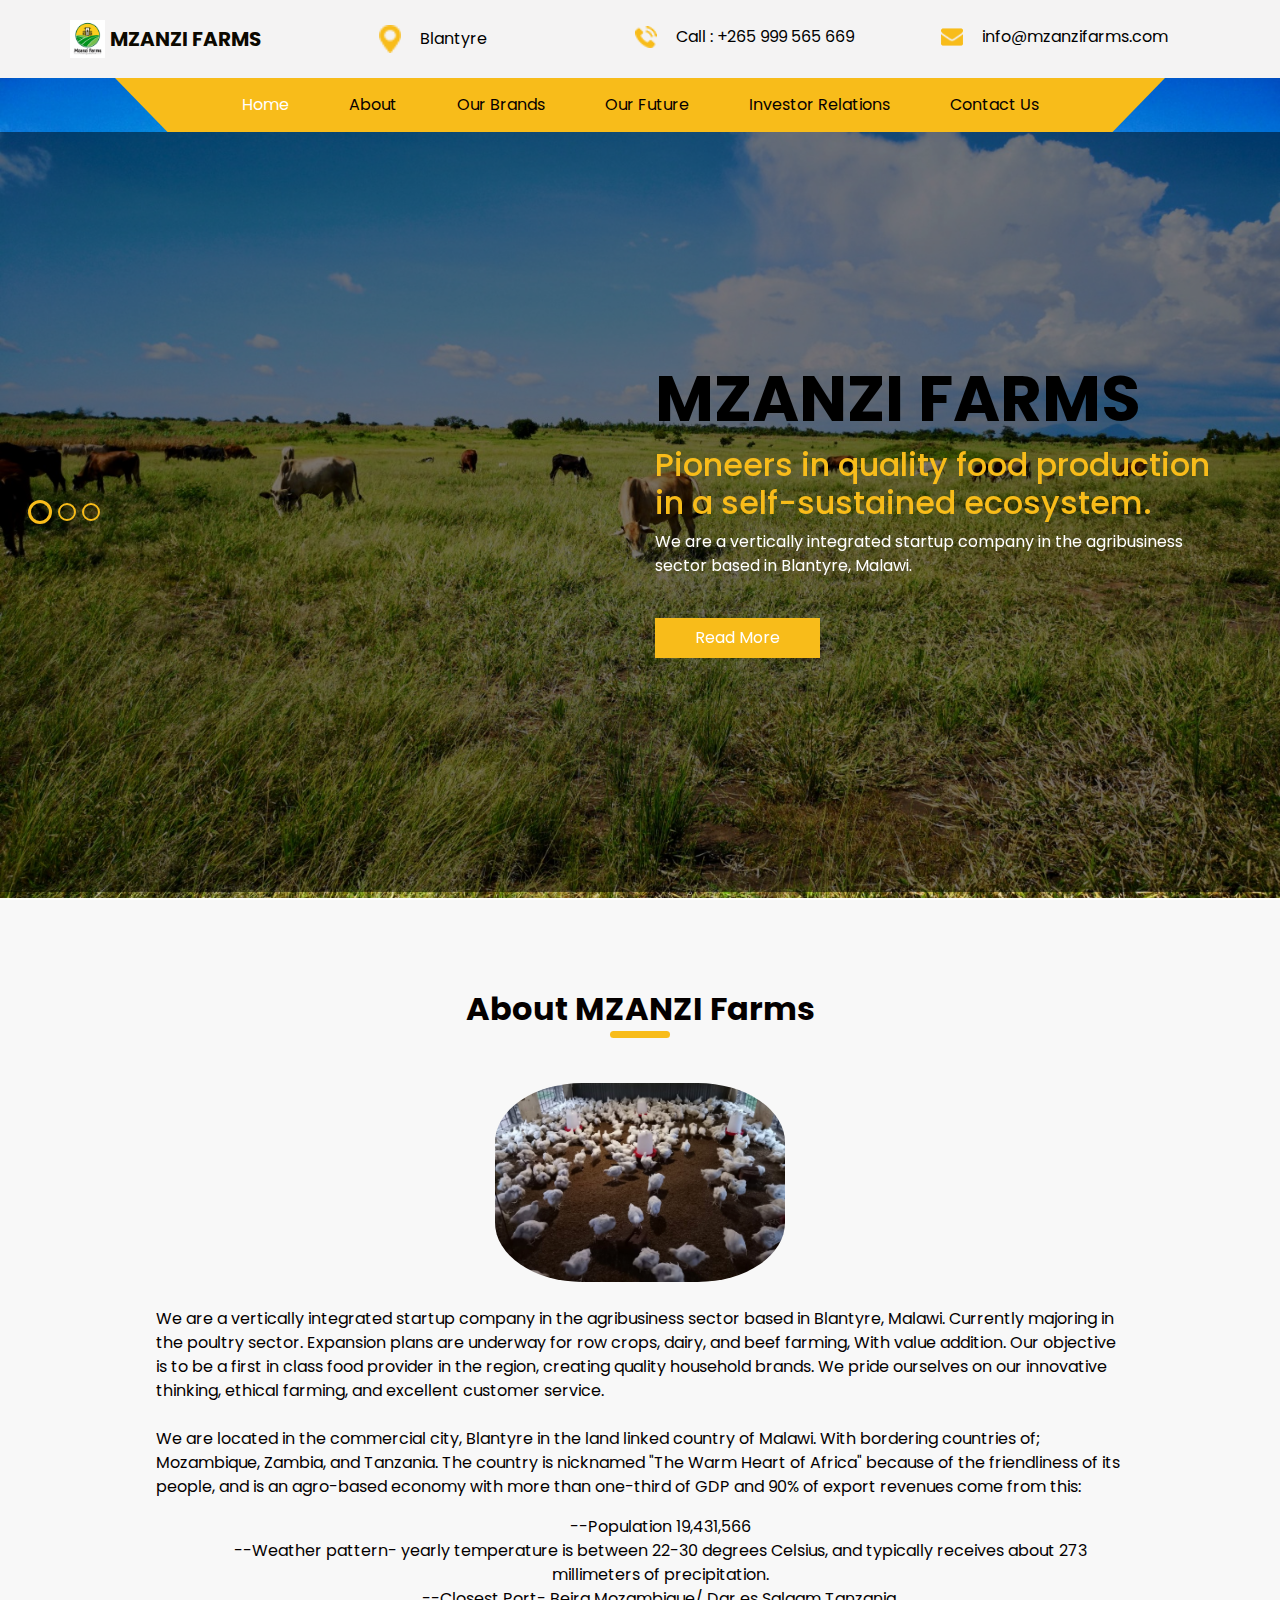
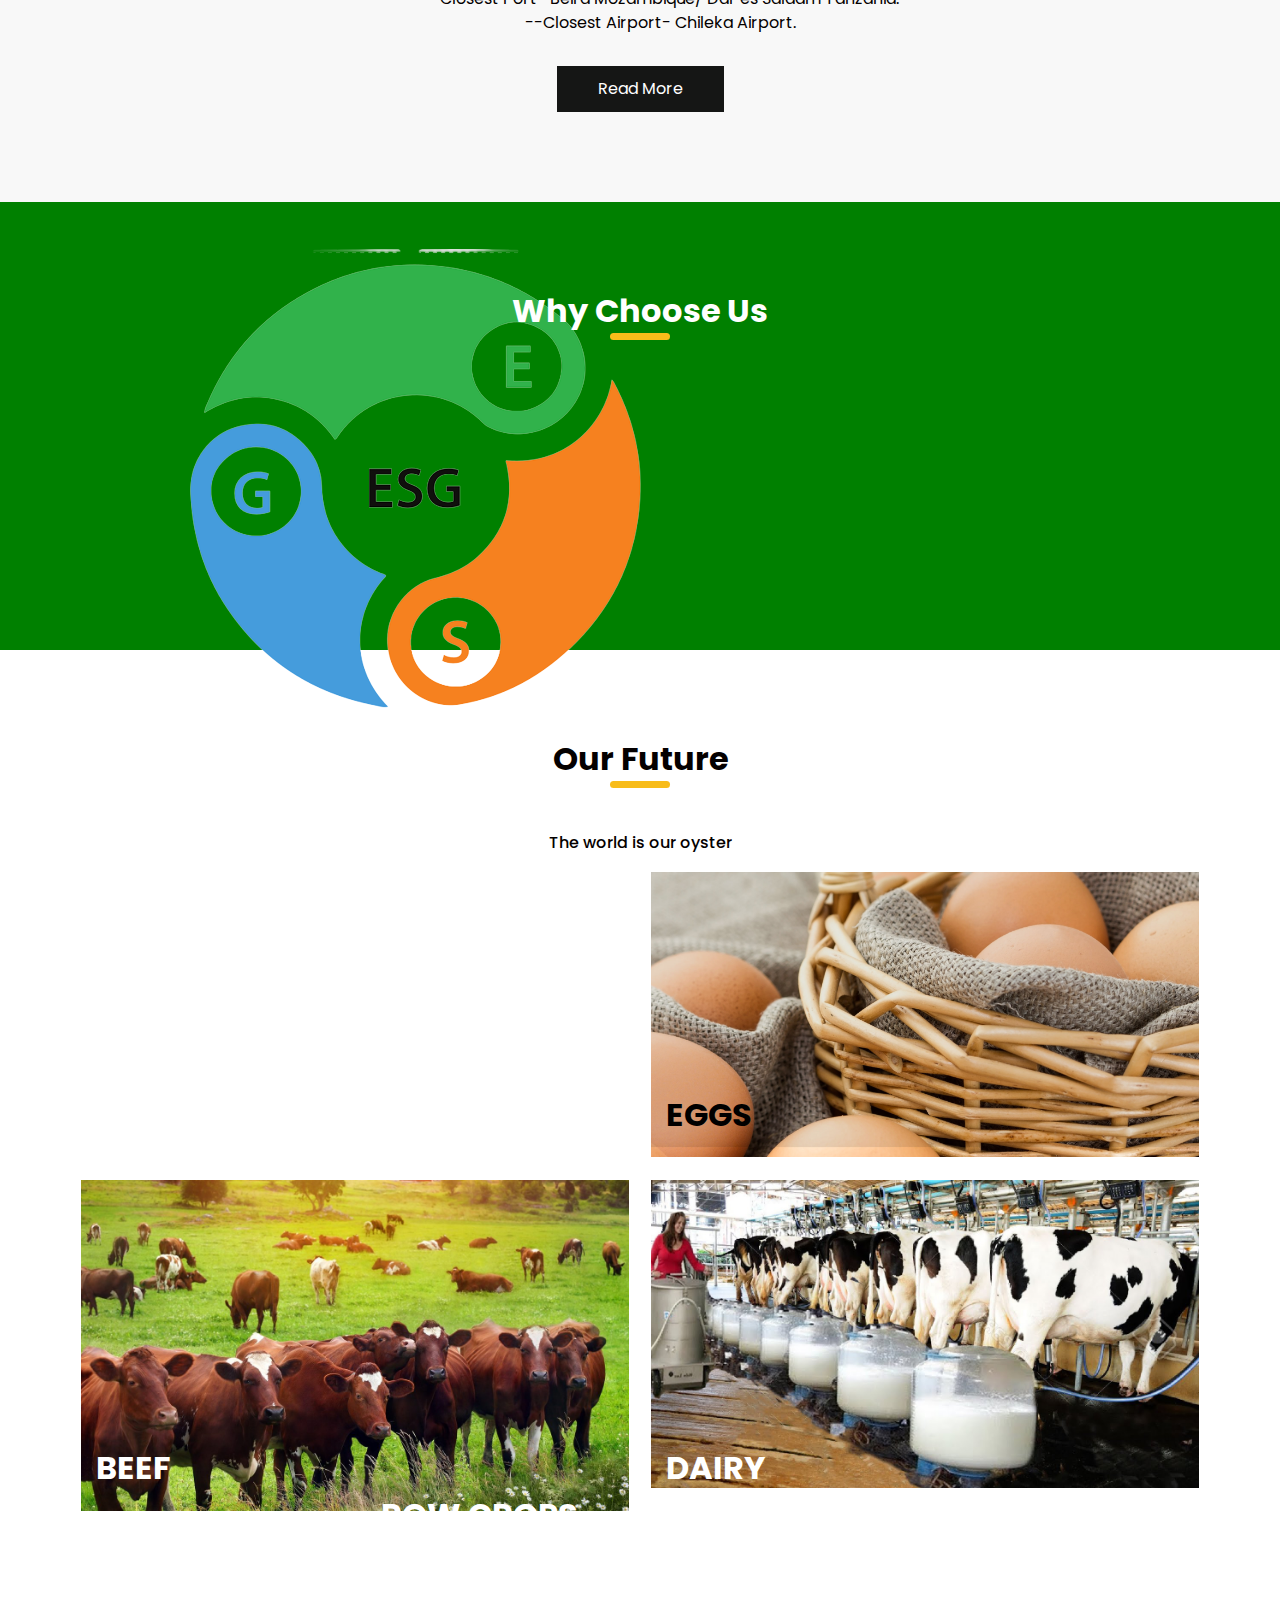
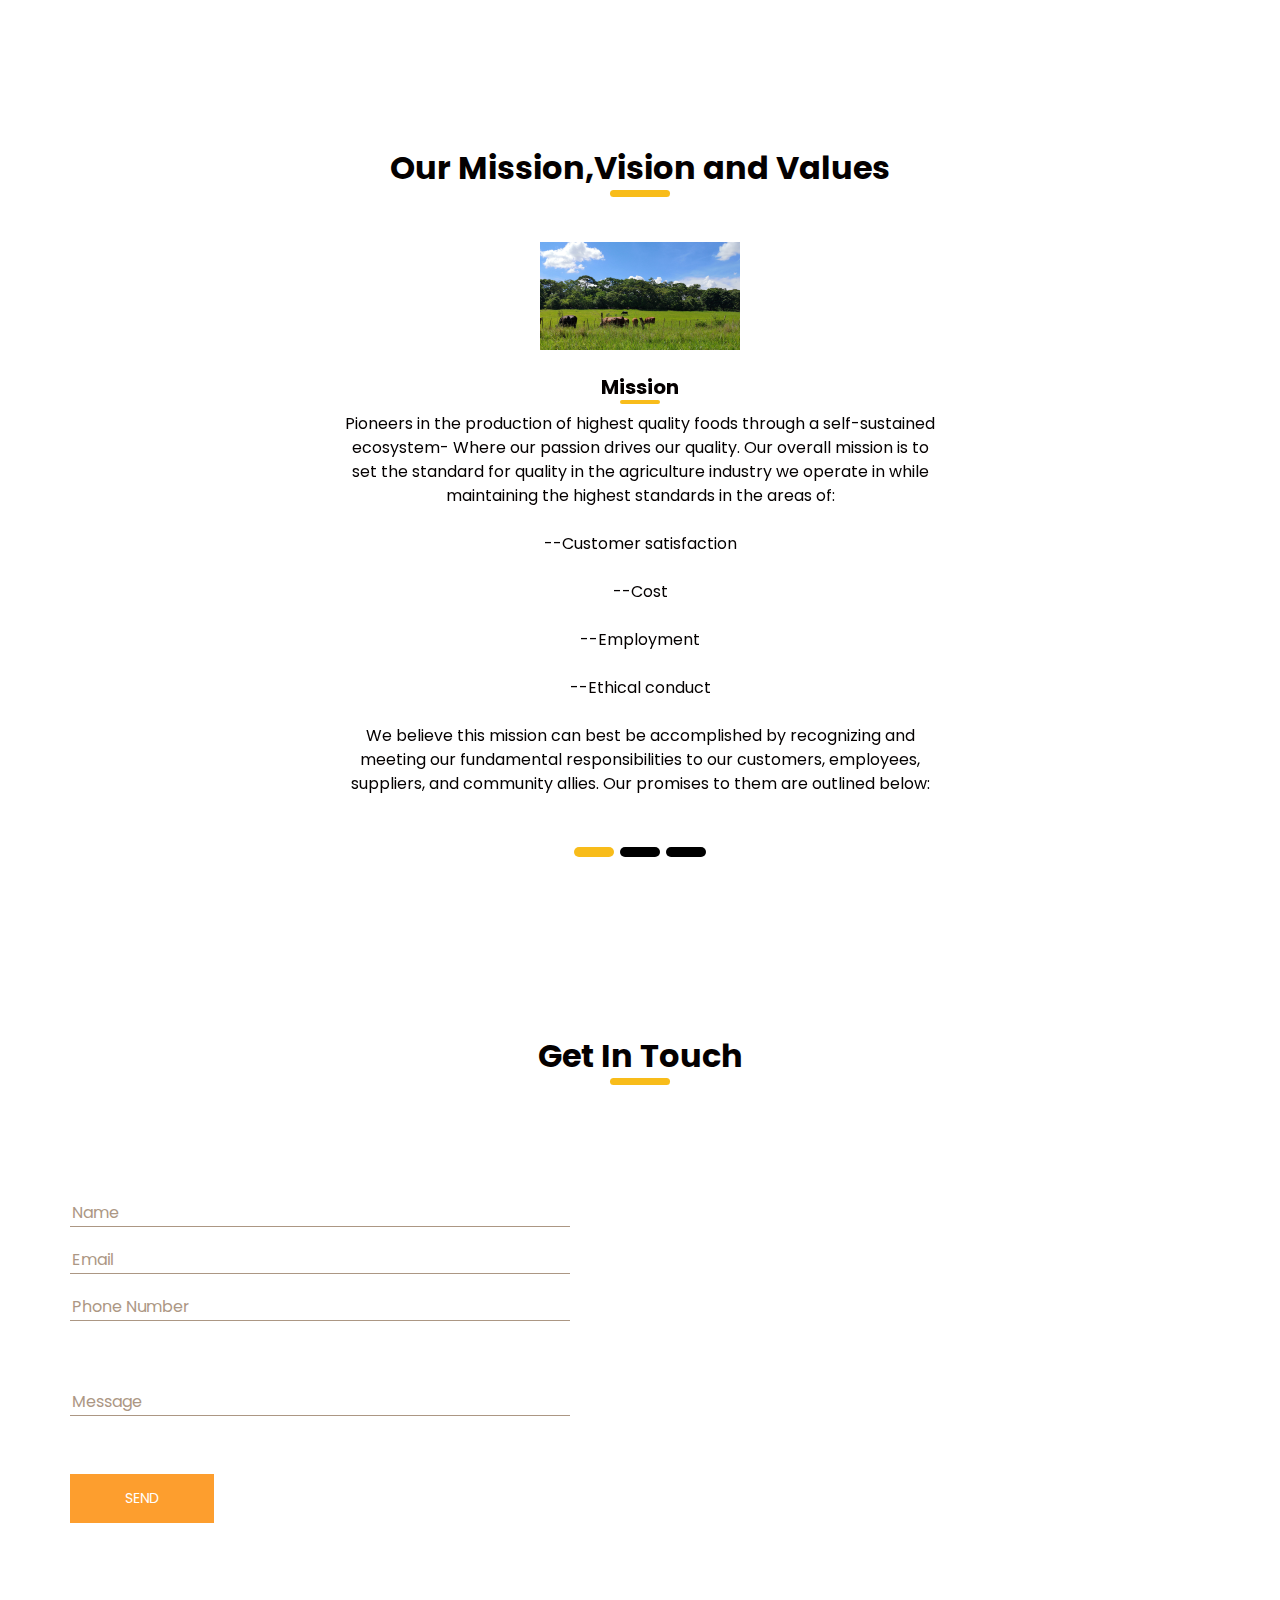
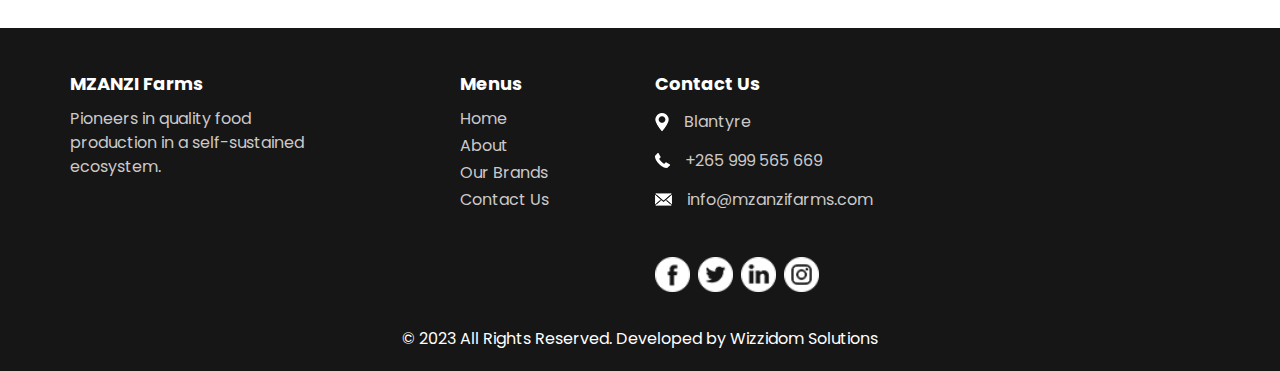
==== commit 137e1af2: "Add files via upload" ====
--- a/index.html
+++ b/index.html
@@ -95,7 +95,7 @@
                     <a class="nav-link" href="#future">Our Future </a>
                   </li>
                   <li class="nav-item">
-                    <a class="nav-link" href="#">Investor Relations </a>
+                    <a class="nav-link" href="investor.html">Investor Relations </a>
                   </li>
                   <li class="nav-item">
                     <a class="nav-link" href="#contact">Contact Us</a>
@@ -259,7 +259,7 @@
       <div class="us_container">
         <div class="box">
           <div class="img-box">
-            <img src="images/social-removebg-preview.png" alt="">
+            <img src="images/env2-removebg-preview.png" alt="">
           </div>
           <div class="detail-box">
       
@@ -267,7 +267,7 @@
         </div>
         <div class="box">
           <div class="img-box">
-            <img src="images/environ-removebg-preview.png" alt="">
+            <img src="images/soc2-removebg-preview.png" alt="">
           </div>
           <div class="detail-box">
 
@@ -275,7 +275,7 @@
         </div>
         <div class="box">
           <div class="img-box">
-            <img src="images/gover-removebg-preview.png" alt="">
+            <img src="images/gov2-removebg-preview.png" alt="">
           </div>
           <div class="detail-box">
     
@@ -302,13 +302,17 @@
 
     <div class="container">
       <div class="heading_container">
+       
         <h2>
           Our Future
         </h2>
-      </div>
+        
+
+      </div>
+      <h6 style="text-align: center;">The world is our oyster</h6>
       <div class="service_container">
         <div class="box">
-          <img src="images/WhatsApp Image 2023-05-08 at 6.39.23 PM (1).jpeg" alt="">
+          <img src="images/our fut bottom.png" alt="">
           <h6 class="visible_heading" style="font-size: 2em;">
             Chickens
           </h6>
@@ -364,7 +368,7 @@
           </div>
         </div>
         <div class="box">
-          <img src="images/banner.jpg" alt="">
+          <img src="images/our future Top.jpeg" alt="">
           <h6 class="visible_heading" style="color: white; font-size: 2em;">
             Row Crops
           </h6>
@@ -427,7 +431,7 @@
           <div class="carousel-item">
             <div class="box">
               <div class="img-box">
-                <img src="images/WhatsApp Image 2023-05-09 at 3.21.57 PM (1).jpeg" alt="">
+                <img src="images/beef-cattle-ranching-farming.jpg" alt="">
               </div>
               <div class="detail-box">
                 <h5>
@@ -443,7 +447,7 @@
           <div class="carousel-item">
             <div class="box">
               <div class="img-box">
-                <img src="images/WhatsApp Image 2023-05-09 at 3.21.55 PM.jpeg" alt="">
+                <img src="images/egg.jpeg" alt="">
               </div>
               <div class="detail-box">
                 <h5>
@@ -458,7 +462,8 @@
           <div class="carousel-item">
             <div class="box">
               <div class="img-box">
-                <img src="images/WhatsApp Image 2023-05-08 at 6.39.26 PM.jpeg" alt="">
+                <img src="images/Dairy-Farming.jpg
+                " alt="">
               </div>
               <div class="detail-box">
                 <h5>
@@ -473,7 +478,7 @@
           <div class="carousel-item">
             <div class="box">
               <div class="img-box">
-                <img src="images/WhatsApp Image 2023-05-08 at 6.39.25 PM.jpeg" alt="">
+                <img src="images/our fut bottom.png" alt="">
               </div>
               <div class="detail-box">
                 <h5>
@@ -487,7 +492,7 @@
           <div class="carousel-item">
             <div class="box">
               <div class="img-box">
-                <img src="images/WhatsApp Image 2023-05-08 at 6.39.23 PM (1).jpeg" alt="">
+                <img src="images/our future Top.jpeg" alt="">
               </div>
               <div class="detail-box">
                 <h5>
--- a/css/responsive.css
+++ b/css/responsive.css
@@ -64,7 +64,7 @@
 
     .us_section .us_container {
         flex-direction: column;
-        margin: 10px 100px 0 120px;
+        margin: 10px 110px 0 120px;
        
     }
     .us_section .us_container .box .img-box img {
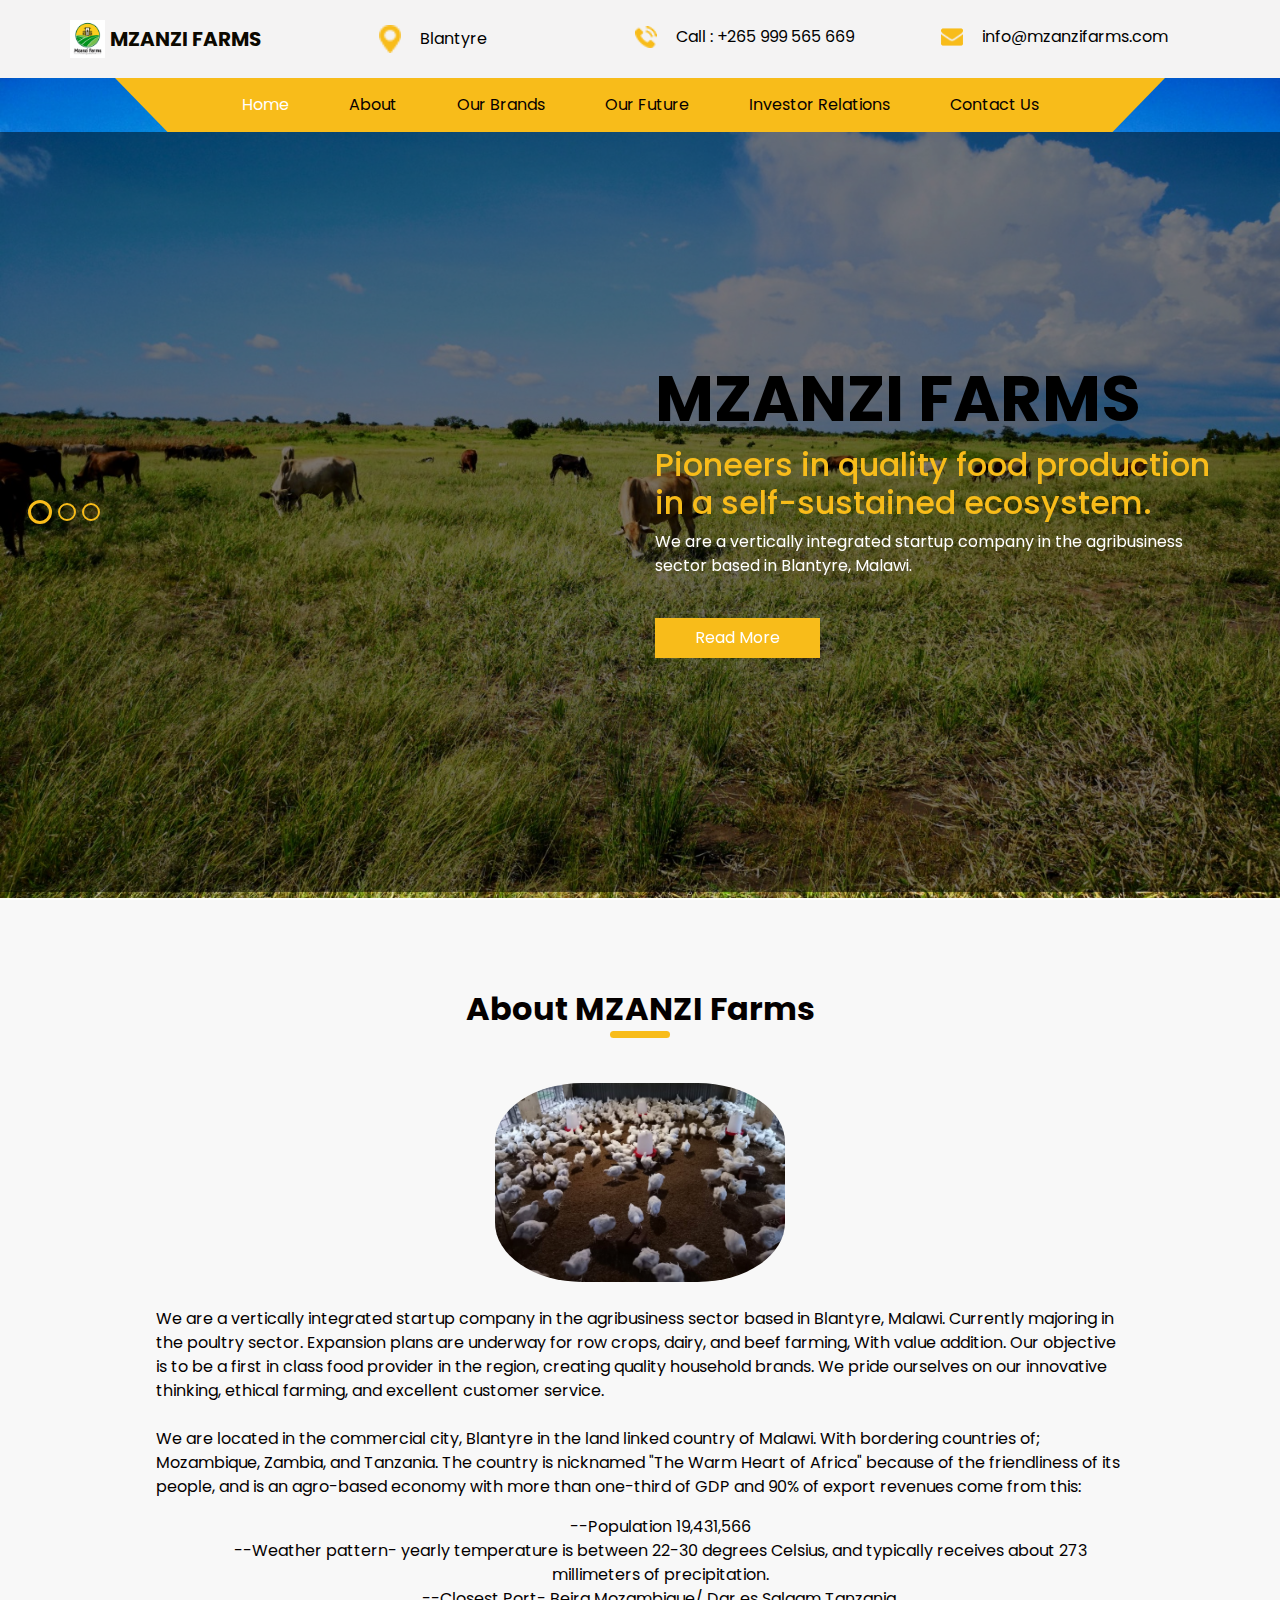
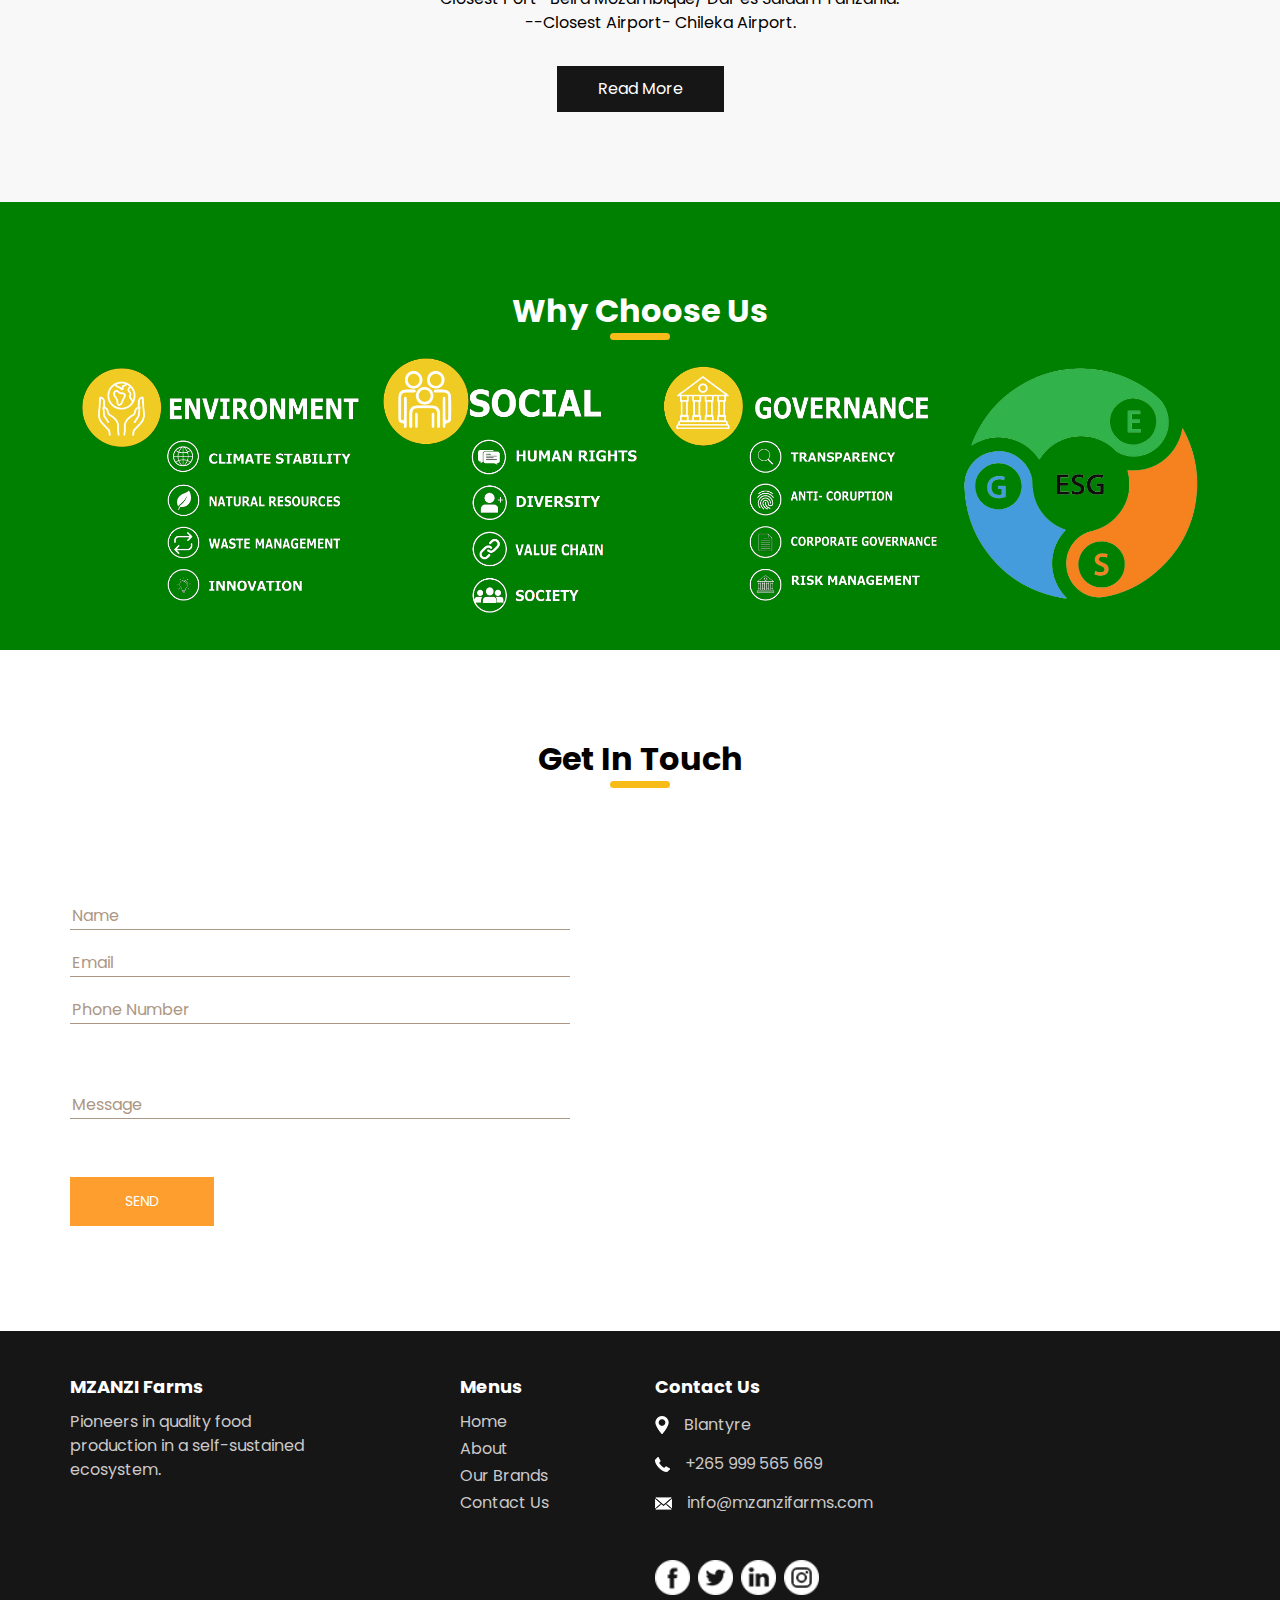
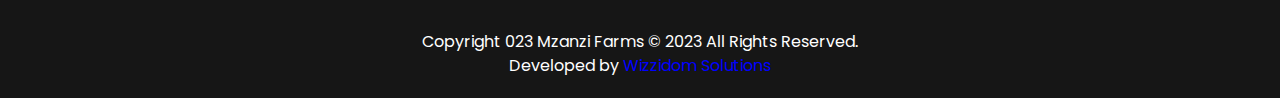
==== commit 80d77b1e: "Add files via upload" ====
--- a/index.html
+++ b/index.html
@@ -92,7 +92,7 @@
                     <a class="nav-link" href="service.html">Our Brands </a>
                   </li>
                   <li class="nav-item">
-                    <a class="nav-link" href="#future">Our Future </a>
+                    <a class="nav-link" href="future.html">Our Future </a>
                   </li>
                   <li class="nav-item">
                     <a class="nav-link" href="investor.html">Investor Relations </a>
@@ -235,7 +235,7 @@
   <li>--Closest Airport- Chileka Airport. </li>
 </ul>        
 </p>
-          <a href="#mission">
+          <a href="mission.html">
             Read More
           </a>
         </div>
@@ -298,238 +298,11 @@
 
 
 
-  <section class="service_section layout_padding" id="future">
-
-    <div class="container">
-      <div class="heading_container">
-       
-        <h2>
-          Our Future
-        </h2>
-        
-
-      </div>
-      <h6 style="text-align: center;">The world is our oyster</h6>
-      <div class="service_container">
-        <div class="box">
-          <img src="images/our fut bottom.png" alt="">
-          <h6 class="visible_heading" style="font-size: 2em;">
-            Chickens
-          </h6>
-          <div class="link_box">
-            <a href="">
-              <img src="images/link.png" alt="">
-            </a>
-            <h6 >
-              Chickens
-            </h6>
-          </div>
-        </div>
-        <div class="box">
-          <img src="images/slider3.jpg" alt="">
-          <h6 class="visible_heading" style="color: black; font-size: 2em;">
-            Eggs
-          </h6>
-          <div class="link_box">
-            <a href="">
-              <img src="images/link.png" alt="">
-            </a>
-            <h6>
-              Eggs
-            </h6>
-          </div>
-        </div>
-        <div class="box">
-          <img src="images/beef-cattle-ranching-farming.jpg" alt="">
-          <h6 class="visible_heading" style="font-size: 2em;">
-            Beef
-          </h6>
-          <div class="link_box">
-            <a href="">
-              <img src="images/link.png" alt="">
-            </a>
-            <h6>
-              Beef
-            </h6>
-          </div>
-        </div>
-        <div class="box">
-          <img src="images/Dairy-Farming.jpg" alt="">
-          <h6 class="visible_heading" style="font-size: 2em;">
-            Dairy
-          </h6>
-          <div class="link_box">
-            <a href="">
-              <img src="images/link.png" alt="">
-            </a>
-            <h6>
-              Dairy
-            </h6>
-          </div>
-        </div>
-        <div class="box">
-          <img src="images/our future Top.jpeg" alt="">
-          <h6 class="visible_heading" style="color: white; font-size: 2em;">
-            Row Crops
-          </h6>
-          <div class="link_box">
-            <a href="">
-              <img src="images/link.png" alt="">
-            </a>
-            <h6>
-              Row Crops
-            </h6>
-          </div>
-        </div>
-     
-      </div>
-    </div>
-  </section>
+
   
   <!-- end service section -->
   <!-- client section -->
 
-  <section class="client_section layout_padding" id= "mission">
-    <div class="container">
-      <div class="heading_container">
-        <h2>
-          Our Mission,Vision and Values
-        </h2>
-      </div>
-      <div id="carouselExample2Indicators" class="carousel slide" data-ride="carousel">
-        <ol class="carousel-indicators">
-          <li data-target="#carouselExample2Indicators" data-slide-to="0" class="active"></li>
-          <li data-target="#carouselExample2Indicators" data-slide-to="1"></li>
-          <li data-target="#carouselExample2Indicators" data-slide-to="2"></li>
-        </ol>
-        <div class="carousel-inner">
-
-          <div class="carousel-item active">
-            <div class="box">
-              <div class="img-box">
-                <img src="images/WhatsApp Image 2023-05-08 at 6.39.24 PM.jpeg" alt="">
-              </div>
-              <div class="detail-box">
-                <h5>
-                  Mission
-                </h5>
-                <p>
-                  Pioneers in the production of highest quality foods through a self-sustained ecosystem- Where our passion drives our quality.
-
-Our overall mission is to set the standard for quality in the agriculture industry we operate in while maintaining the highest standards in the areas of:
-              <br><br>--Customer satisfaction
-              <br><br>--Cost
-              <br><br>--Employment
-              <br><br>--Ethical conduct
-
-
-<br><br>We believe this mission can best be accomplished by recognizing and meeting our fundamental responsibilities to our customers, employees, suppliers, and community allies. Our promises to them are outlined below:
-                </p>
-              </div>
-            </div>
-          </div>
-          <div class="carousel-item">
-            <div class="box">
-              <div class="img-box">
-                <img src="images/beef-cattle-ranching-farming.jpg" alt="">
-              </div>
-              <div class="detail-box">
-                <h5>
-                  To Our Customers
-                </h5>
-                <p>
-                  To our customers, we are committed to providing high quality products that meet customer needs and requirements. We recognize that the quality of our products has a powerful impact on our customers buying patterns and reputation. Therefore, we will strive to continuously improve our operations to deliver safe, effective, and timely products that meet the quality expectations of our customers.
-
-                </p>
-              </div>
-            </div>
-          </div>
-          <div class="carousel-item">
-            <div class="box">
-              <div class="img-box">
-                <img src="images/egg.jpeg" alt="">
-              </div>
-              <div class="detail-box">
-                <h5>
-                  To Our Employees
-                </h5>
-                <p>
-                  We ensure a cooperative partnership among all employees built upon a framework of mutual trust, respect, dignity, and equal opportunity employment. We are committed to selecting capable, team-oriented people and providing them with challenging work in a safe, open, and participatory environment. We seek input to find the best solutions to problems and methods of making improvements in the workplace. We share information, resources, and ideas, and we develop the skills necessary to maintain an exciting work environment where decisions are made at the lowest appropriate level. Employees are actively encouraged to make suggestions for improving our operations and overall quality of work life.
-                </p>
-              </div>
-            </div>
-          </div>
-          <div class="carousel-item">
-            <div class="box">
-              <div class="img-box">
-                <img src="images/Dairy-Farming.jpg
-                " alt="">
-              </div>
-              <div class="detail-box">
-                <h5>
-                  To Our Suppliers
-                </h5>
-                <p>
-                  We are committed to developing cooperative relationships with our suppliers and other business partners by conducting our affairs in a fair and equitable manner. We believe in practicing and implementing fair-trade policies with all our partners & employees. Our business dealings will focus on recognizing critical mutual interests, including quality, the environment, cost, delivery, and continuous improvement.
-                </p>
-              </div>
-            </div>
-          </div>
-          <div class="carousel-item">
-            <div class="box">
-              <div class="img-box">
-                <img src="images/our fut bottom.png" alt="">
-              </div>
-              <div class="detail-box">
-                <h5>
-                  To Our Community
-                </h5>
-                <p>
-                  We firmly believe that a determining factor to our future success and security is the spirit and vitality of our community. Therefore, we are committed to acting as a responsible corporate citizen by actively supporting efforts concerned with the health of our local community, environment, and society.     </p>
-              </div>
-            </div>
-          </div>
-          <div class="carousel-item">
-            <div class="box">
-              <div class="img-box">
-                <img src="images/our future Top.jpeg" alt="">
-              </div>
-              <div class="detail-box">
-                <h5>
-                  Vision
-                </h5>
-                <p>
-                  Through the extensive achievements of our highly committed team, we strive to remain the premier choice for quality food products and creating highest quality foods through a self-sustained ecosystem. We will continue to work towards making a positive difference in the lives and future of our employees and our communities while advancing the success of our customers. Our vision includes expanding our company into new markets by becoming a low-cost, high-value provider of within our industry.
-                </p>
-              </div>
-            </div>
-          </div>
-          <div class="carousel-item">
-            <div class="box">
-              <div class="img-box">
-                <img src="images/WhatsApp Image 2023-05-08 at 6.39.22 PM.jpeg" alt="">
-              </div>
-              <div class="detail-box">
-                <h5>
-                  Values
-                </h5>
-                <p>
-                  Every action we take is driven by our key values of integrity, respect, commitment, teamwork & excellence.
-                  <br><br>Integrity – we build trust and credibility by demonstrating the highest ethical standards, sound judgment, character, and courage in all our actions.
-                  <br><br>Respect – we thrive in an inclusive workplace where each employee can contribute fully to our success through collaboration and teamwork. We treat others as we want to be treated, our associates, suppliers, customers, stakeholders, our communities, and our environment.
-                  <br><br>Commitment – we take individual responsibility for meeting our shared goals and honoring our commitments to each other, our customers, our communities, our stakeholders, and our environment.
-                  <br><br>Teamwork – Individual goals are secondary to team goals.
-                  Excellence – Best in our class.
-                </p>
-              </div>
-            </div>
-          </div>
- 
-        </div>
-      </div>
-
-    </div>
-  </section>
 
   <!-- end client section -->
 
@@ -580,10 +353,7 @@
           <div class="col-md-6">
             <div class="map_container">
               <div class="map-responsive">
-                <iframe
-                  src="https://www.google.com/maps/embed/v1/place?key=AIzaSyA0s1a7phLN0iaD6-UE7m4qP-z21pH0eSc&q=Eiffel+Tower+Paris+France"
-                  width="600" height="300" frameborder="0" style="border:0; width: 100%; height:100%"
-                  allowfullscreen></iframe>
+                <div class="mapouter"><div class="gmap_canvas"><iframe class="gmap_iframe" width="100%" frameborder="0" scrolling="no" marginheight="0" marginwidth="0" src="https://maps.google.com/maps?width=600&amp;height=300&amp;hl=en&amp;q=-15.6492214,34.9567204&amp;t=&amp;z=14&amp;ie=UTF8&amp;iwloc=B&amp;output=embed"></iframe><a href="https://capcuttemplate.org/">Capcut Templates</a></div><style>.mapouter{position:relative;text-align:right;width:100%;height:300px;}.gmap_canvas {overflow:hidden;background:none!important;width:100%;height:300px;}.gmap_iframe {height:300px!important;}</style></div>
               </div>
             </div>
           </div>
@@ -708,13 +478,13 @@
   </section>
 
   <!-- end info section -->
-
+  
 
   <!-- footer section -->
   <section class="container-fluid footer_section ">
     <p>
-      &copy; 2023 All Rights Reserved. Developed by
-      <a href="https://wizzidom.github.io/wizzidom">Wizzidom Solutions</a>
+     Copyright 023 Mzanzi Farms &copy; 2023 All Rights Reserved. <br> Developed by
+      <a href="https://wizzidom.github.io/wizzidom" style="color: blue;">Wizzidom Solutions</a>
     </p>
   </section>
   <!-- footer section -->
--- a/css/style.css
+++ b/css/style.css
@@ -93,6 +93,7 @@
 }
 
 .custom_nav-container .contact_nav {
+  
   width: 95%;
   margin-right: auto;
 }
@@ -105,6 +106,7 @@
 
 .custom_nav-container .contact_nav .nav-item .nav-link {
   padding: 0px 25px;
+  
   color: #000000;
   text-align: center;
 }
@@ -115,6 +117,7 @@
 }
 
 .custom_nav2 {
+  
   padding: 0 45px;
 }
 
